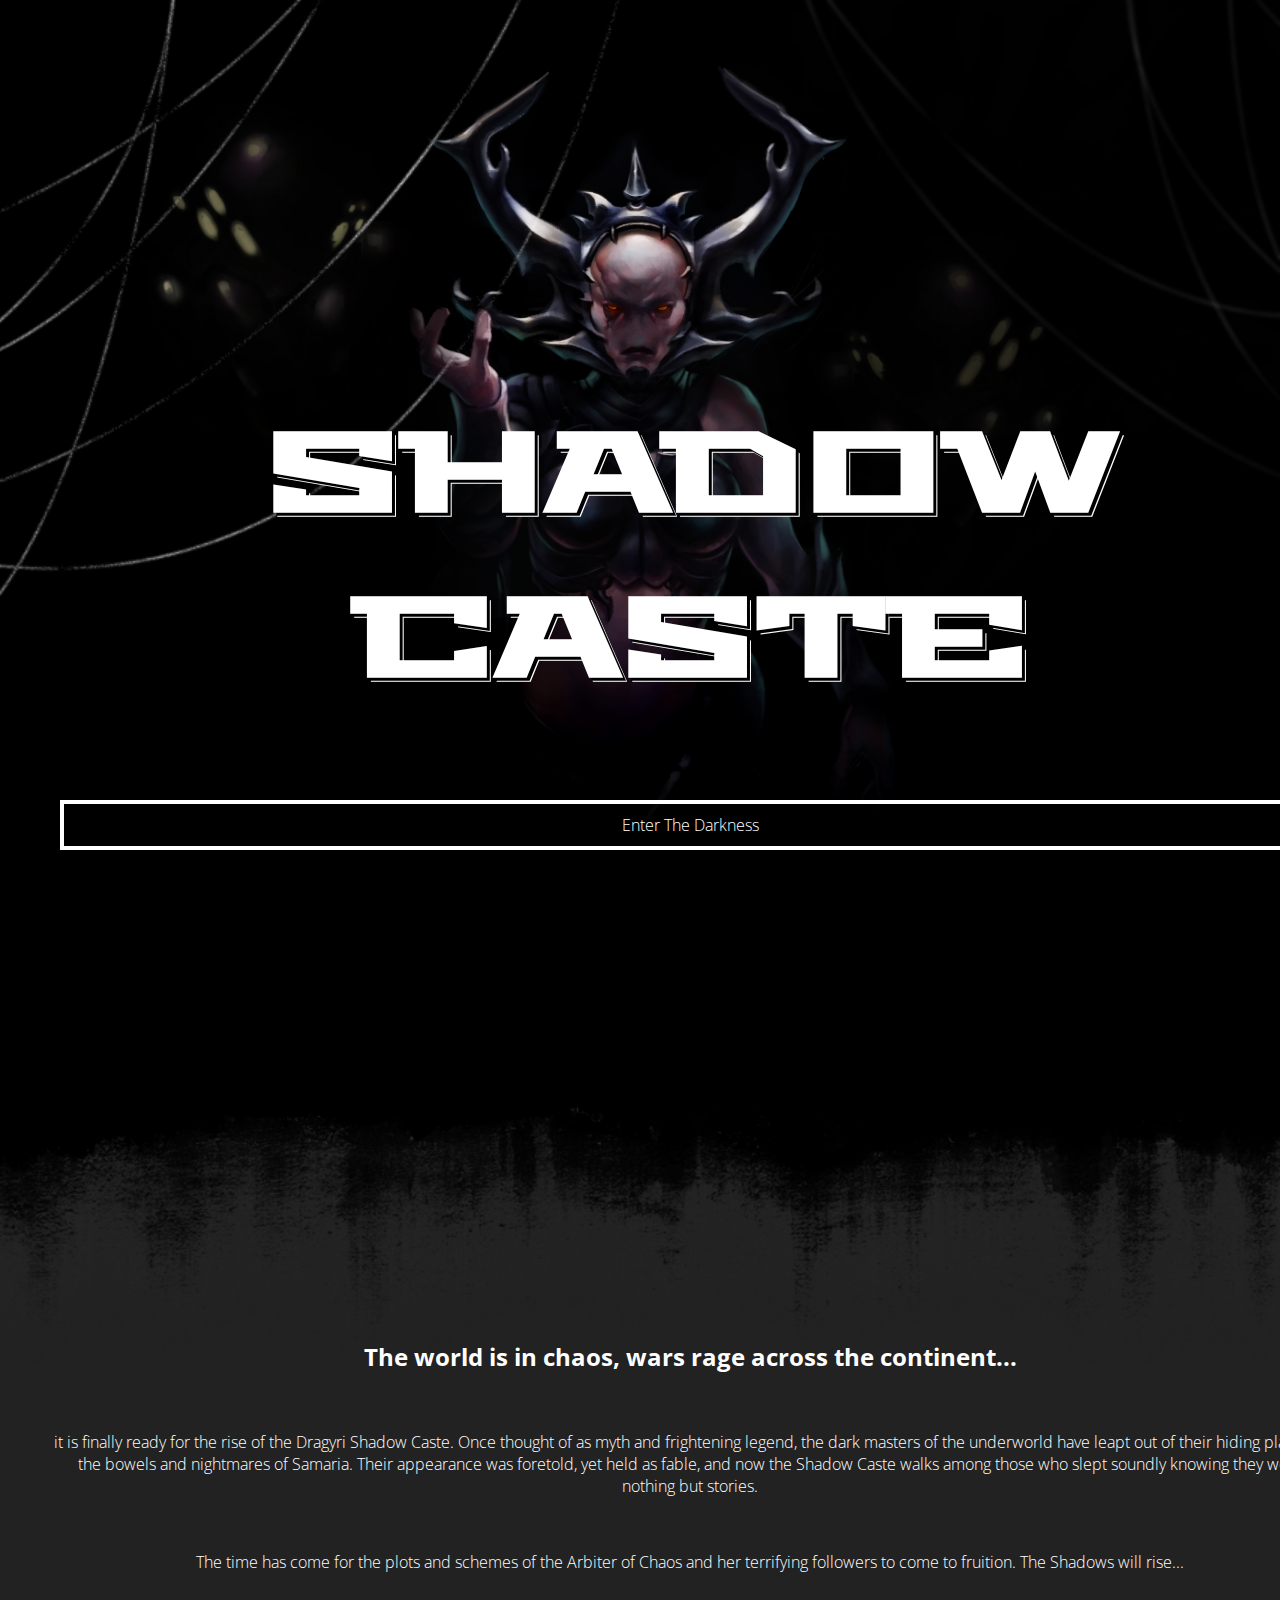
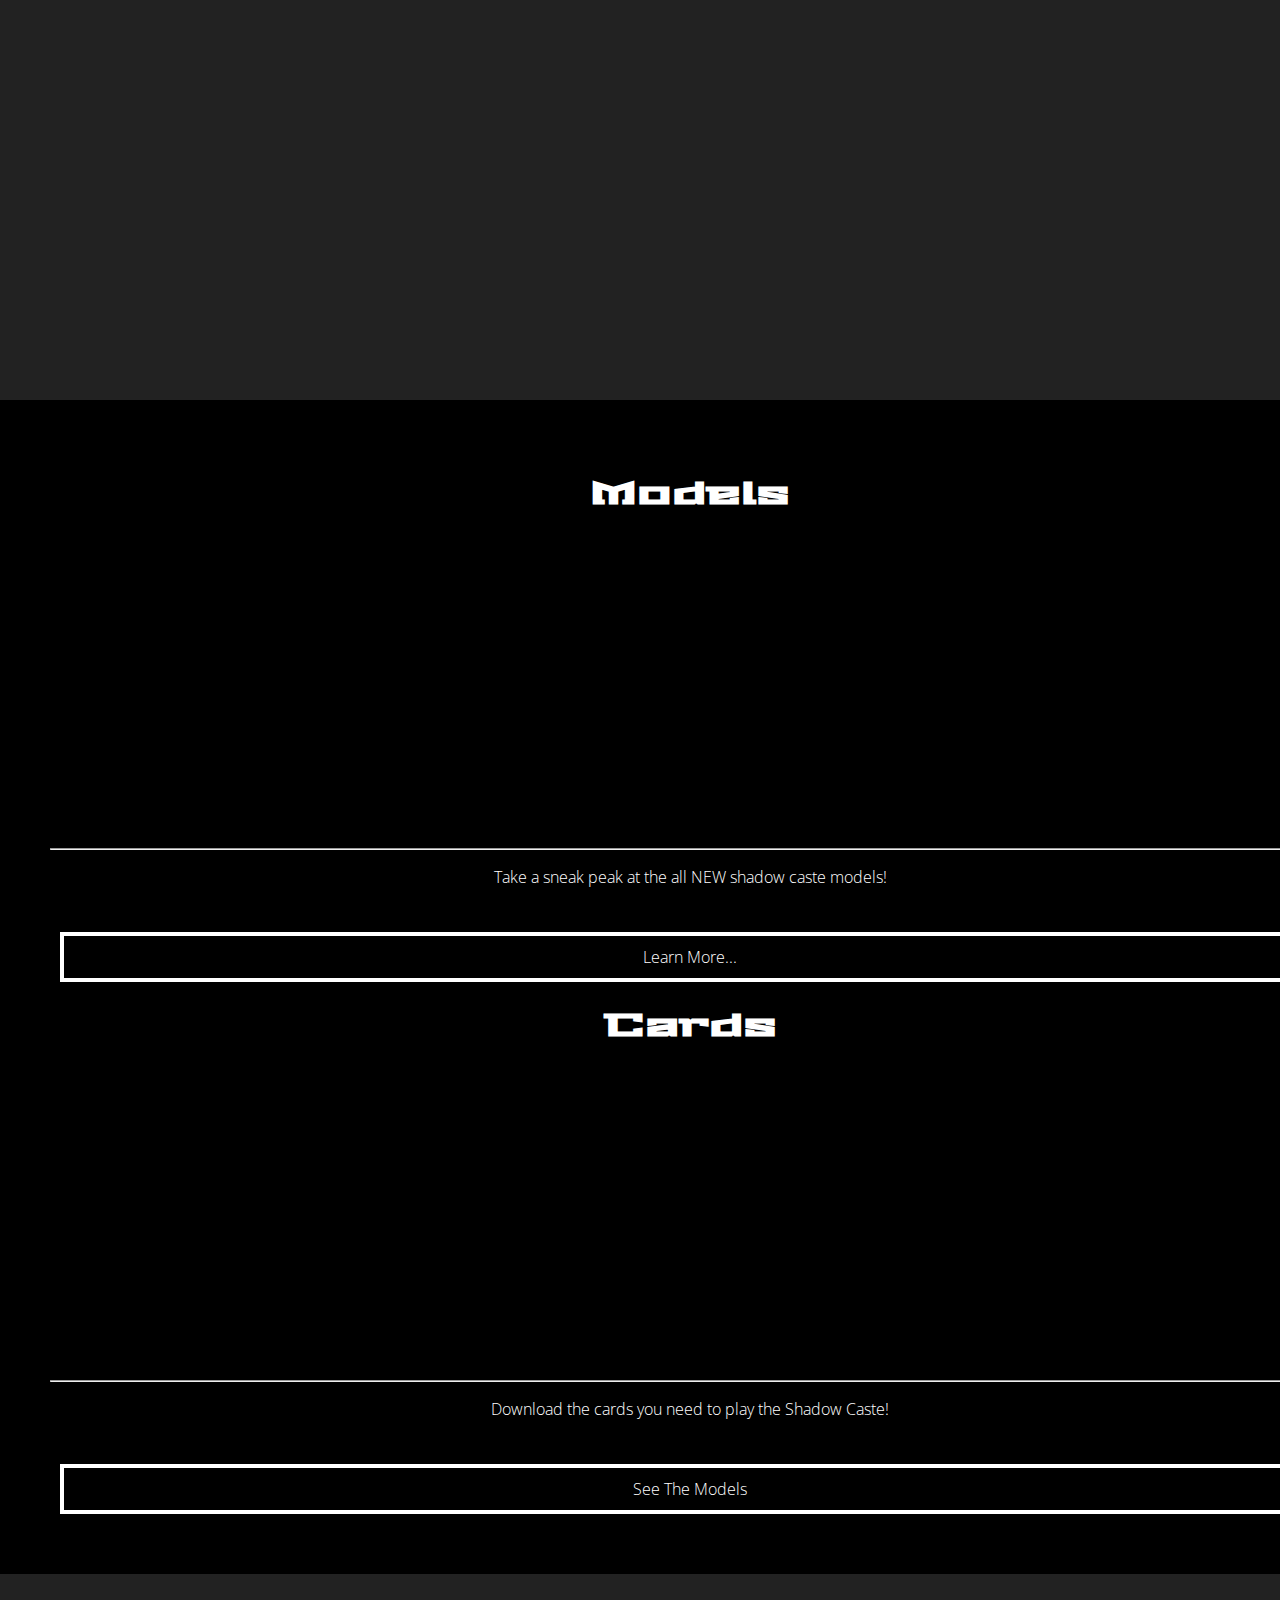
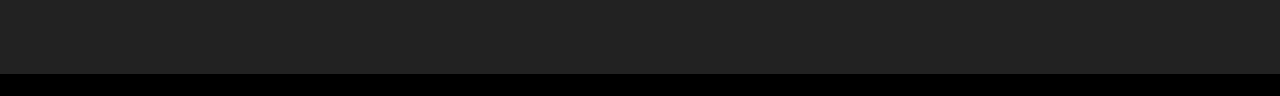
==== index.html @ b837aea1 "social Icons" ====
<html>

<head>
    <title>From the Shadows they Arise</title>
    <link href="https://fonts.googleapis.com/css?family=Stalinist+One" rel="stylesheet">
    <link href='https://fonts.googleapis.com/css?family=Open+Sans:700,400,300|Montserrat' rel='stylesheet' type='text/css'>
    <link rel="stylesheet" href="http://code.ionicframework.com/ionicons/2.0.1/css/ionicons.min.css">
    <link rel="stylesheet" href="https://maxcdn.bootstrapcdn.com/bootstrap/3.3.6/css/bootstrap.min.css" integrity="sha384-1q8mTJOASx8j1Au+a5WDVnPi2lkFfwwEAa8hDDdjZlpLegxhjVME1fgjWPGmkzs7" crossorigin="anonymous">
    <link rel="stylesheet" href="css/style.css">
</head>

<body>
    <div class='web-1' data-scroll-speed="2"></div>
    <div class='web-2' data-scroll-speed="5"></div>
    <div class="slide" id="slide1">
        <div class="container welcome">
            <h1>Shadow Caste</h1>
            <div class="btn btn-ghost">Enter the Darkness</div>
        </div>
        <span class="navArrow ion-chevron-down"></span>
    </div>
    <div class="slide" id="slide2">
        <img class="transistionImg" src="imgs/decal_top.png" alt="">
        <div class="container-fluid">
            <div class="row">
                <div class="col-md-6">
                    <div class="textbox">
                        <h2>The world is in chaos, wars rage across the continent...</h2>
                        <br>
                        <p>it is finally ready for the rise of the Dragyri Shadow Caste. Once thought of as myth and frightening legend, the dark masters of the underworld have leapt out of their hiding places in the bowels and nightmares of Samaria. Their
                            appearance was foretold, yet held as fable, and now the Shadow Caste walks among those who slept soundly knowing they were nothing but stories.</p>
                        <br>
                        <p>The time has come for the plots and schemes of the Arbiter of Chaos and her terrifying followers to come to fruition. The Shadows will rise... </p>
                    </div>
                </div>
                <div class="col-md-6">
                    <img class="img-responsive featureImage" src="imgs/elemental.png" alt="">
                </div>
            </div>
        </div>
        <span class="navArrow ion-chevron-down"></span>
    </div>
    <div class="slide" id="slide3" style="height:auto">
        <div class="container-fluid">
            <div class="row">
                <div class="col-md-6 colFeature">
                    <h1>Models</h1>
                    <div class="contentImage"></div>
                    <hr>
                    <p>Take a sneak peak at the all NEW shadow caste models!</p>
                    <div class="btn btn-ghost">Learn More...</div>
                </div>
                <div class="col-md-6 ColFeature">
                    <h1>Cards</h1>
                    <div class="contentImage"></div>
                    <hr>
                    <p>Download the cards you need to play the Shadow Caste!</p>
                    <div class="btn btn-ghost">See the Models</div>
                </div>
            </div>
        </div>
    </div>
    <div class="footer">
        <div class="container">
            <div class="row buttonTray">
                <span class="ion-social-twitter col-xs-4 socialButton"></span>
                <span class="ion-social-facebook col-xs-4 socialButton"></span>
                <span class="ion-social-instagram col-xs-4 socialButton"></span>
            </div>
        </div>
    </div>
    </div>
    <script src="https://ajax.googleapis.com/ajax/libs/jquery/3.0.0/jquery.min.js"></script>
    <script src="/js/app.js"></script>
</body>

</html>
---- css/style.css ----
body {
    margin: 0px 0px;
    background: black;
    color: white;
    font-family: 'Open Sans', sans-serif;
    font-weight: 300;
}
h1{
    font-family: 'Stalinist One', sans-serif;
}
p{
    font-size: 1em;
    font-family: 'Open Sans', sans-serif;
    font-weight: 300;
}
.slide {
    display: block;
    position: relative;
    width: 100vw;
    height: 100vh;
    padding: 50px;
    overflow: hidden;
}
.slide:nth-child(odd) {
    background-color: black;
}
.slide:nth-child(even) {
    background-color: #222;
    box-shadow: 0px 0px 500px black, 0px 0px 500px black, 0px 0px 500px black, 0px 0px 500px black;
}

#slide1 {
    background-image: url("../imgs/amabilia.jpg");
    background-color: black;
    background-repeat: no-repeat;
    background-position: top;
    background-attachment: fixed;
    background-size: cover;
}
.transistionImg{
    width: 100%;
    height:auto;
    position: absolute;
    top: 0px;
    left: 0px;
}
.container {}
.navArrow {
    position: absolute;
    bottom: 10px;
    left: 49%;
    display: block;
    text-align: center;
    font-size: 1.5em;
    color: white;
    z-index:1000;
}
.navArrow:hover {
    color: red;
}
.welcome {
    position: relative;
    display: inline-block;
    margin-left: auto;
    margin-right: auto;
    width: 100%;
    text-align: center;
    margin-top: 30vh;
    z-index: 1000;
}
.welcome > h1 {
    font-size: 7em;
    text-transform: uppercase;
    text-shadow: 3px 3px 0px black, 4px 4px 0px white;
}
.textbox {
    position: relative;
    display: inline-block;
    margin-left: auto;
    margin-right: auto;
    width: 100%;
    text-align: center;
    margin-top: 30vh;
    z-index: 1000;
}
.textbox > h1 {
    font-size: 7em;
    text-transform: uppercase;
    text-shadow: 3px 3px 0px black, 4px 4px 0px white;
}
textbox > p{
    letter-spacing: 1px;
}
.btn-ghost {
    background: none;
    border: .25em solid white;
    padding: 10px 15px;
    margin: 10px;
    text-transform: capitalize;
    text-decoration: none;
}
.btn-ghost:hover {
    color: black;
    background: rgba(255, 255, 255, .75);
}

/*Triple Images*/
#slide3 p {
    height: 50px;
}
.featureImage {
    width: auto;
}
.contentImage {
    width: 100%;
    height: 300px;
    background-image: url(http://placehold.it/350x300);
    background-size: cover;
    background-position: center;
}
.colFeature {
    text-align: center;
    border-radius: 10px;
}
 /*-------FOOTER-------*/

.footer{
    display:block;
    position: absolute;
    width: 100%;
    height:100px;
    background-color: #222;

}
.buttonTray{
    padding-top: 30px;
}
.socialButton{
    text-align: center;
    color:white;
    font-size: 4em;
    padding:5px;
    border-radius: 10px;
    /*border: 2px solid orange;*/
}
.socialButton:hover{
    background: rgba(255, 255, 255, .75);
    color:black;
}

/*Webbing*/
.web-1 {
    display: inline-block;
    position: absolute;
    top: 0;
    left: 0;
    width: 750px;
    height: 750px;
    background: url("../imgs/Web_01.png");
    background-size: cover;
    z-index: 2;
}
.web-2 {
    display: inline-block;
    position: absolute;
    top: 0;
    right: 0;
    width: 500px;
    height: 500px;
    background: url("../imgs/Web_02.png");
    background-size: cover;
    z-index: 2;
}
/*---------MEDIA RULES---------;*/
@media screen and (max-width:900px) {
    .textbox{
        margin-top: 30px;
    }
    .textbox > h1 {
        font-size: 3em;
        text-align: center;
        text-transform: uppercase;
        text-shadow: 3px 3px 0px black, 4px 4px 0px white;
    }
    h1{
        font-size: 1em;
    }
    .socialButton{
        font-size: 2.25em;
    }
}
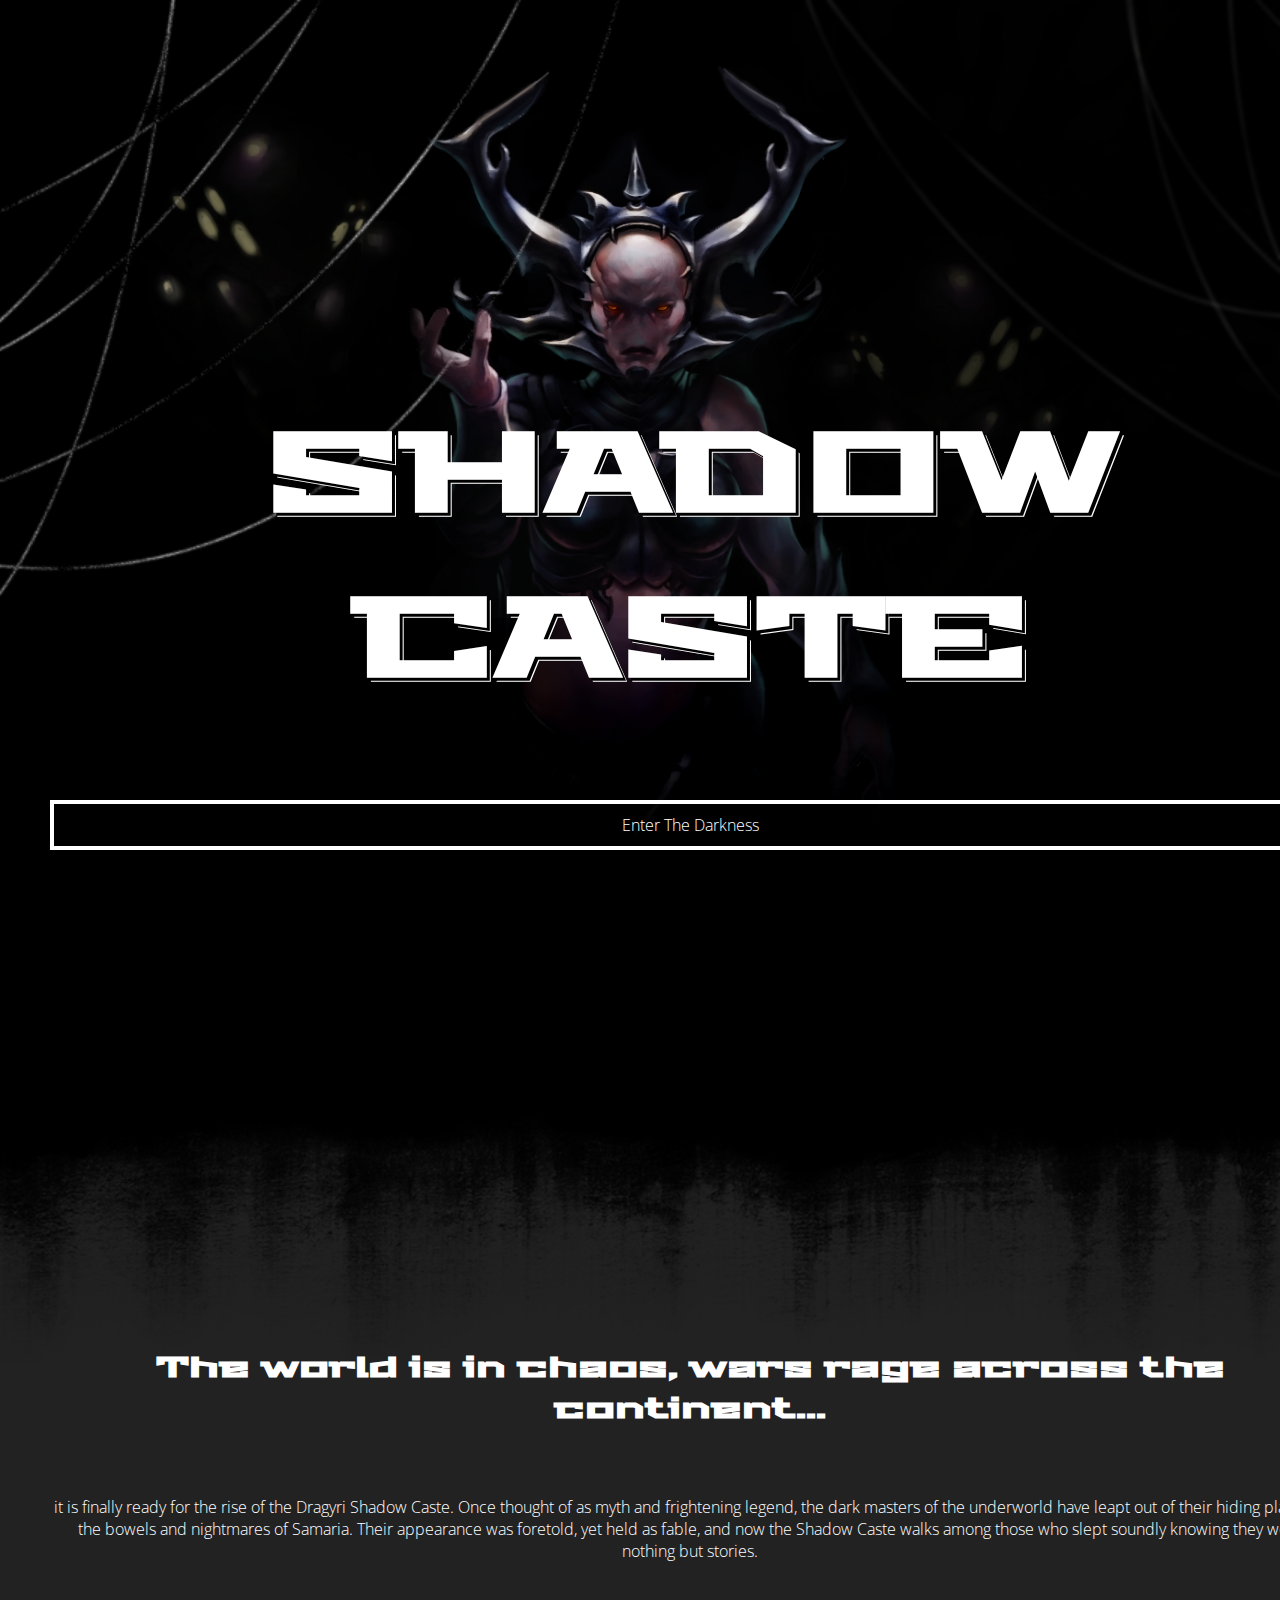
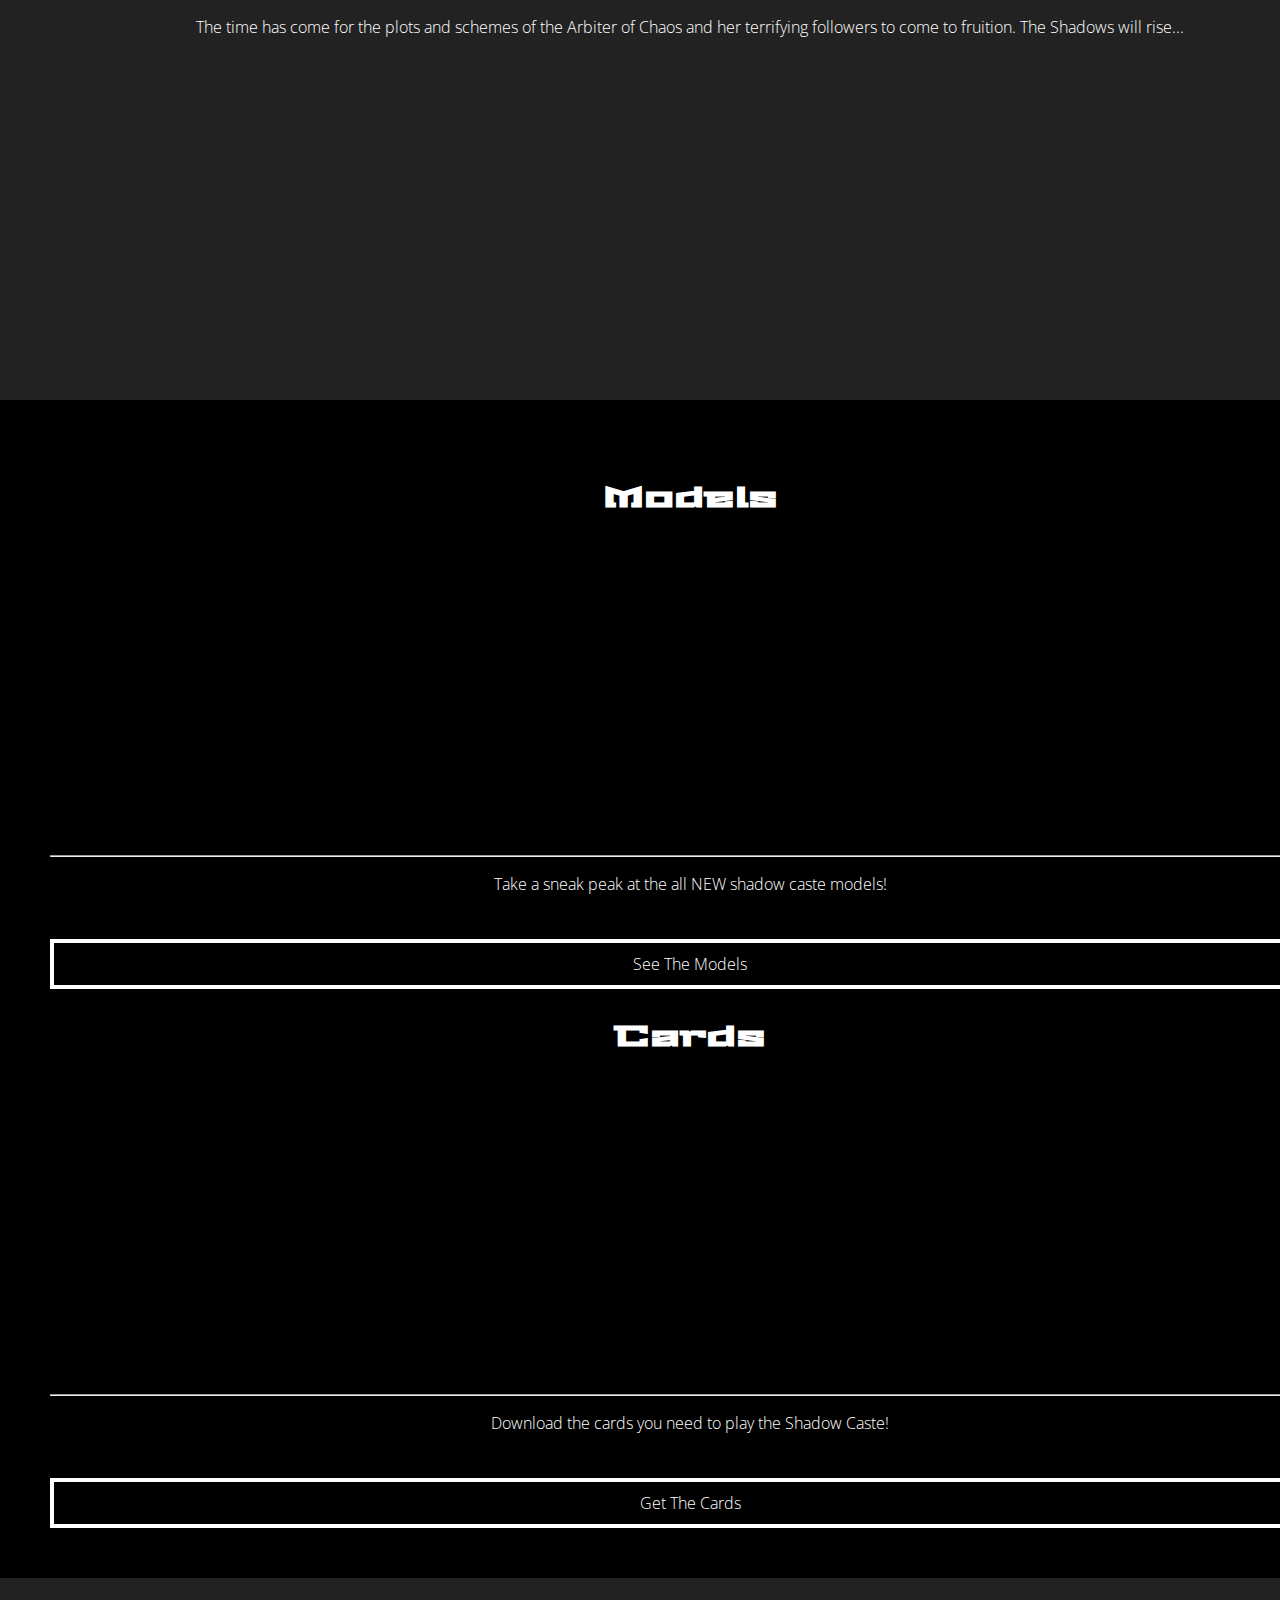
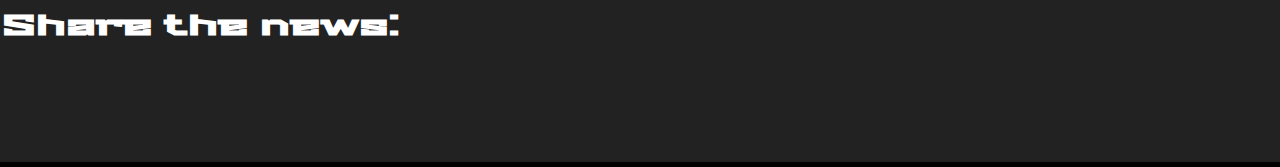
==== commit b8df0c8f: "Tightening up" ====
--- a/index.html
+++ b/index.html
@@ -10,14 +10,14 @@
 </head>
 
 <body>
-    <div class='web-1' data-scroll-speed="2"></div>
-    <div class='web-2' data-scroll-speed="5"></div>
-    <div class="slide" id="slide1">
+    <div class='web-1'></div>
+    <div class='web-2'></div>
+    <div class="slide" id="heroImage">
         <div class="container welcome">
             <h1>Shadow Caste</h1>
-            <div class="btn btn-ghost">Enter the Darkness</div>
+            <a href="#slide1"><div class="btn btn-ghost">Enter the Darkness</div></a>
         </div>
-        <span class="navArrow ion-chevron-down"></span>
+        <a class="navArrow" href="#slide2"><span class="navArrow ion-chevron-down"></span></a>
     </div>
     <div class="slide" id="slide2">
         <img class="transistionImg" src="imgs/decal_top.png" alt="">
@@ -25,7 +25,7 @@
             <div class="row">
                 <div class="col-md-6">
                     <div class="textbox">
-                        <h2>The world is in chaos, wars rage across the continent...</h2>
+                        <h3>The world is in chaos, wars rage across the continent...</h3>
                         <br>
                         <p>it is finally ready for the rise of the Dragyri Shadow Caste. Once thought of as myth and frightening legend, the dark masters of the underworld have leapt out of their hiding places in the bowels and nightmares of Samaria. Their
                             appearance was foretold, yet held as fable, and now the Shadow Caste walks among those who slept soundly knowing they were nothing but stories.</p>
@@ -38,40 +38,52 @@
                 </div>
             </div>
         </div>
-        <span class="navArrow ion-chevron-down"></span>
+        <a class="navArrow" href="#slide3"><span class="navArrow ion-chevron-down"></span></a>
     </div>
     <div class="slide" id="slide3" style="height:auto">
         <div class="container-fluid">
             <div class="row">
                 <div class="col-md-6 colFeature">
-                    <h1>Models</h1>
+                    <h3>Models</h3>
                     <div class="contentImage"></div>
                     <hr>
                     <p>Take a sneak peak at the all NEW shadow caste models!</p>
-                    <div class="btn btn-ghost">Learn More...</div>
+                    <a href="models.html">
+                        <div class="btn btn-ghost">See the Models</div>
+                    </a>
                 </div>
                 <div class="col-md-6 ColFeature">
-                    <h1>Cards</h1>
+                    <h3>Cards</h3>
                     <div class="contentImage"></div>
                     <hr>
                     <p>Download the cards you need to play the Shadow Caste!</p>
-                    <div class="btn btn-ghost">See the Models</div>
+                    <a href="cards.html">
+                        <div class="btn btn-ghost">Get the Cards</div>
+                    </a>
                 </div>
             </div>
         </div>
     </div>
     <div class="footer">
-        <div class="container">
-            <div class="row buttonTray">
-                <span class="ion-social-twitter col-xs-4 socialButton"></span>
-                <span class="ion-social-facebook col-xs-4 socialButton"></span>
-                <span class="ion-social-instagram col-xs-4 socialButton"></span>
+        <div class="container" style="width:400px">
+            <div class="row">
+                <h3 class="col-xs-12" style="text-align:center">Share the news:</h3>
+            </div>
+            <div class="row">
+                <a target="_blank" href="" class="twitter-share-button" data-show-count="false">
+                    <span class="ion-social-twitter col-xs-6 socialButton"></span>
+                </a>
+                <span class="fb-share-button" data-href="https://www.facebook.com/coolminiornot/" data-layout="link" data-mobile-iframe="true">
+                    <a class="fb-xfbml-parse-ignore" target="_blank" href="https://www.facebook.com/sharer/sharer.php?u=https%3A%2F%2Fwww.facebook.com%2Fcoolminiornot%2F&amp;src=sdkpreparse">
+                        <span class="ion-social-facebook col-xs-6 socialButton"></span>
+                    </a>
+                </span>
             </div>
         </div>
     </div>
-    </div>
+
     <script src="https://ajax.googleapis.com/ajax/libs/jquery/3.0.0/jquery.min.js"></script>
-    <script src="/js/app.js"></script>
+    <script src="js/app.js"></script>
 </body>
 
 </html>
--- a/css/style.css
+++ b/css/style.css
@@ -7,6 +7,21 @@
 }
 h1{
     font-family: 'Stalinist One', sans-serif;
+    font-size: 7em;
+    text-transform: uppercase;
+    text-shadow: 3px 3px 0px black, 4px 4px 0px white;
+}
+h2{
+    font-family: 'Stalinist One', sans-serif;
+    font-size: 3em;
+}
+h3{
+    font-family: 'Stalinist One', sans-serif;
+    font-size: 1.75em;
+}
+a{
+    color:white;
+    text-decoration: none;
 }
 p{
     font-size: 1em;
@@ -29,7 +44,7 @@
     box-shadow: 0px 0px 500px black, 0px 0px 500px black, 0px 0px 500px black, 0px 0px 500px black;
 }
 
-#slide1 {
+#heroImage {
     background-image: url("../imgs/amabilia.jpg");
     background-color: black;
     background-repeat: no-repeat;
@@ -68,26 +83,22 @@
     margin-top: 30vh;
     z-index: 1000;
 }
-.welcome > h1 {
+.textbox {
+    position: relative;
+    display: inline-block;
+    margin-left: auto;
+    margin-right: auto;
+    width: 100%;
+    text-align: center;
+    margin-top: 30vh;
+    z-index: 1000;
+}
+/*.textbox > h1 {
     font-size: 7em;
     text-transform: uppercase;
+    text-align: center;
     text-shadow: 3px 3px 0px black, 4px 4px 0px white;
-}
-.textbox {
-    position: relative;
-    display: inline-block;
-    margin-left: auto;
-    margin-right: auto;
-    width: 100%;
-    text-align: center;
-    margin-top: 30vh;
-    z-index: 1000;
-}
-.textbox > h1 {
-    font-size: 7em;
-    text-transform: uppercase;
-    text-shadow: 3px 3px 0px black, 4px 4px 0px white;
-}
+}*/
 textbox > p{
     letter-spacing: 1px;
 }
@@ -95,7 +106,7 @@
     background: none;
     border: .25em solid white;
     padding: 10px 15px;
-    margin: 10px;
+    /*margin: 10px;*/
     text-transform: capitalize;
     text-decoration: none;
 }
@@ -122,18 +133,36 @@
     text-align: center;
     border-radius: 10px;
 }
+/*---------Menu---------*/
+#menu{
+    position:absolute;
+    display: block;
+    top:0px;
+    width:100%;
+    padding-top: 20px;
+    padding-bottom:10px;
+}
+.navIcons{
+    position: absolute;
+    top:30px;
+    color:white;
+    font-size: 1.5em;
+}
+#home{
+    left:10px;
+}
+#cards{
+    right:20px;
+}
  /*-------FOOTER-------*/
 
 .footer{
     display:block;
     position: absolute;
     width: 100%;
-    height:100px;
+    height:auto;
     background-color: #222;
 
-}
-.buttonTray{
-    padding-top: 30px;
 }
 .socialButton{
     text-align: center;
@@ -171,10 +200,28 @@
     background-size: cover;
     z-index: 2;
 }
-/*---------MEDIA RULES---------;*/
+
+/*---------Models---------*/
+.modelTitle{
+    text-transform: uppercase;
+    font-size: 1.5em;
+    font-family: 'Stalinist One', sans-serif;
+}
+.modelImage{
+    display:block;
+    widows: 100%;
+    height: 100%;
+    background-position: center;
+    background-size: contain;
+    background-repeat: no-repeat;
+}
+.modelTray{
+}
+/*---------MEDIA RULES---------*/
 @media screen and (max-width:900px) {
     .textbox{
         margin-top: 30px;
+        margin-bottom:30px
     }
     .textbox > h1 {
         font-size: 3em;
@@ -183,9 +230,21 @@
         text-shadow: 3px 3px 0px black, 4px 4px 0px white;
     }
     h1{
-        font-size: 1em;
+        font-size: 5em;
     }
     .socialButton{
         font-size: 2.25em;
     }
-}
+    .modelImage{
+        background-position: center;
+    }
+}
+/*---------MEDIA RULES---------*/
+@media screen and (max-width:500px) {
+    h1{
+        font-size:2.5em;
+    }
+    .modelImage{
+        background-position: top;
+    }
+}
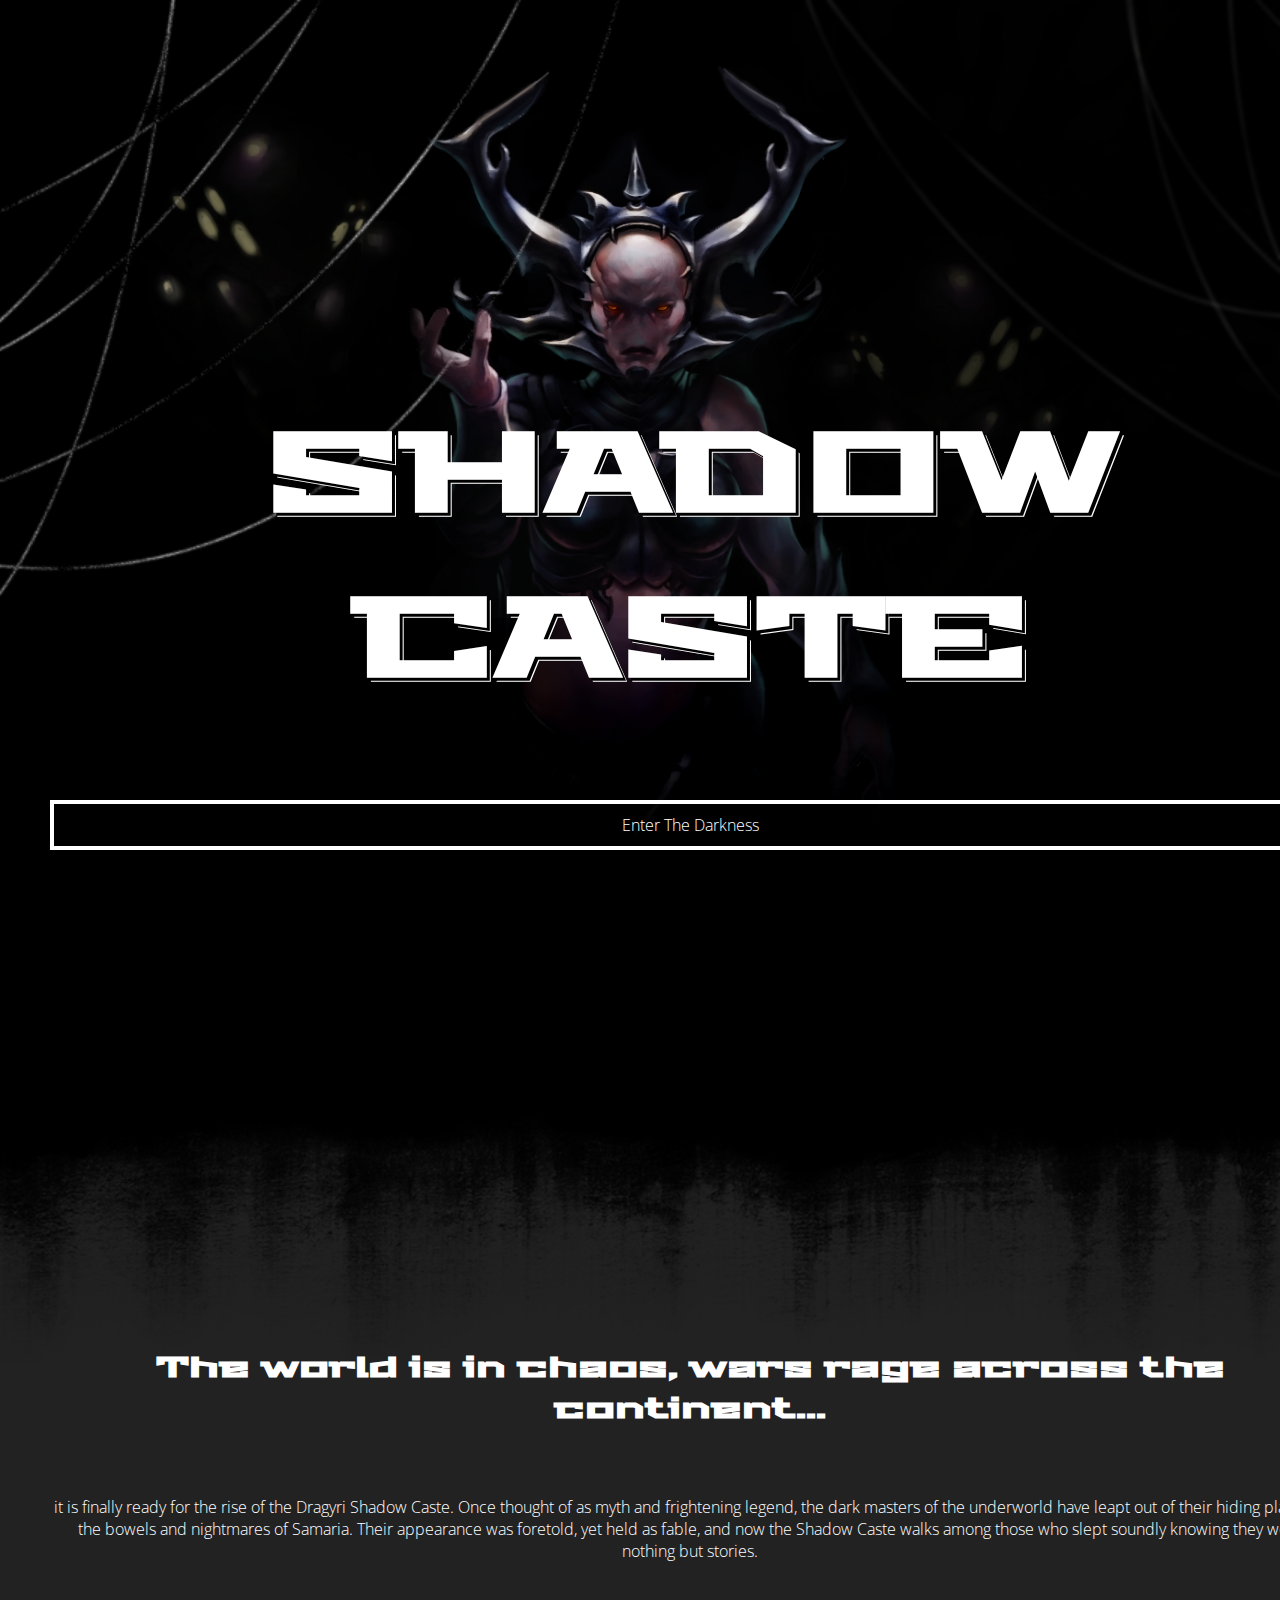
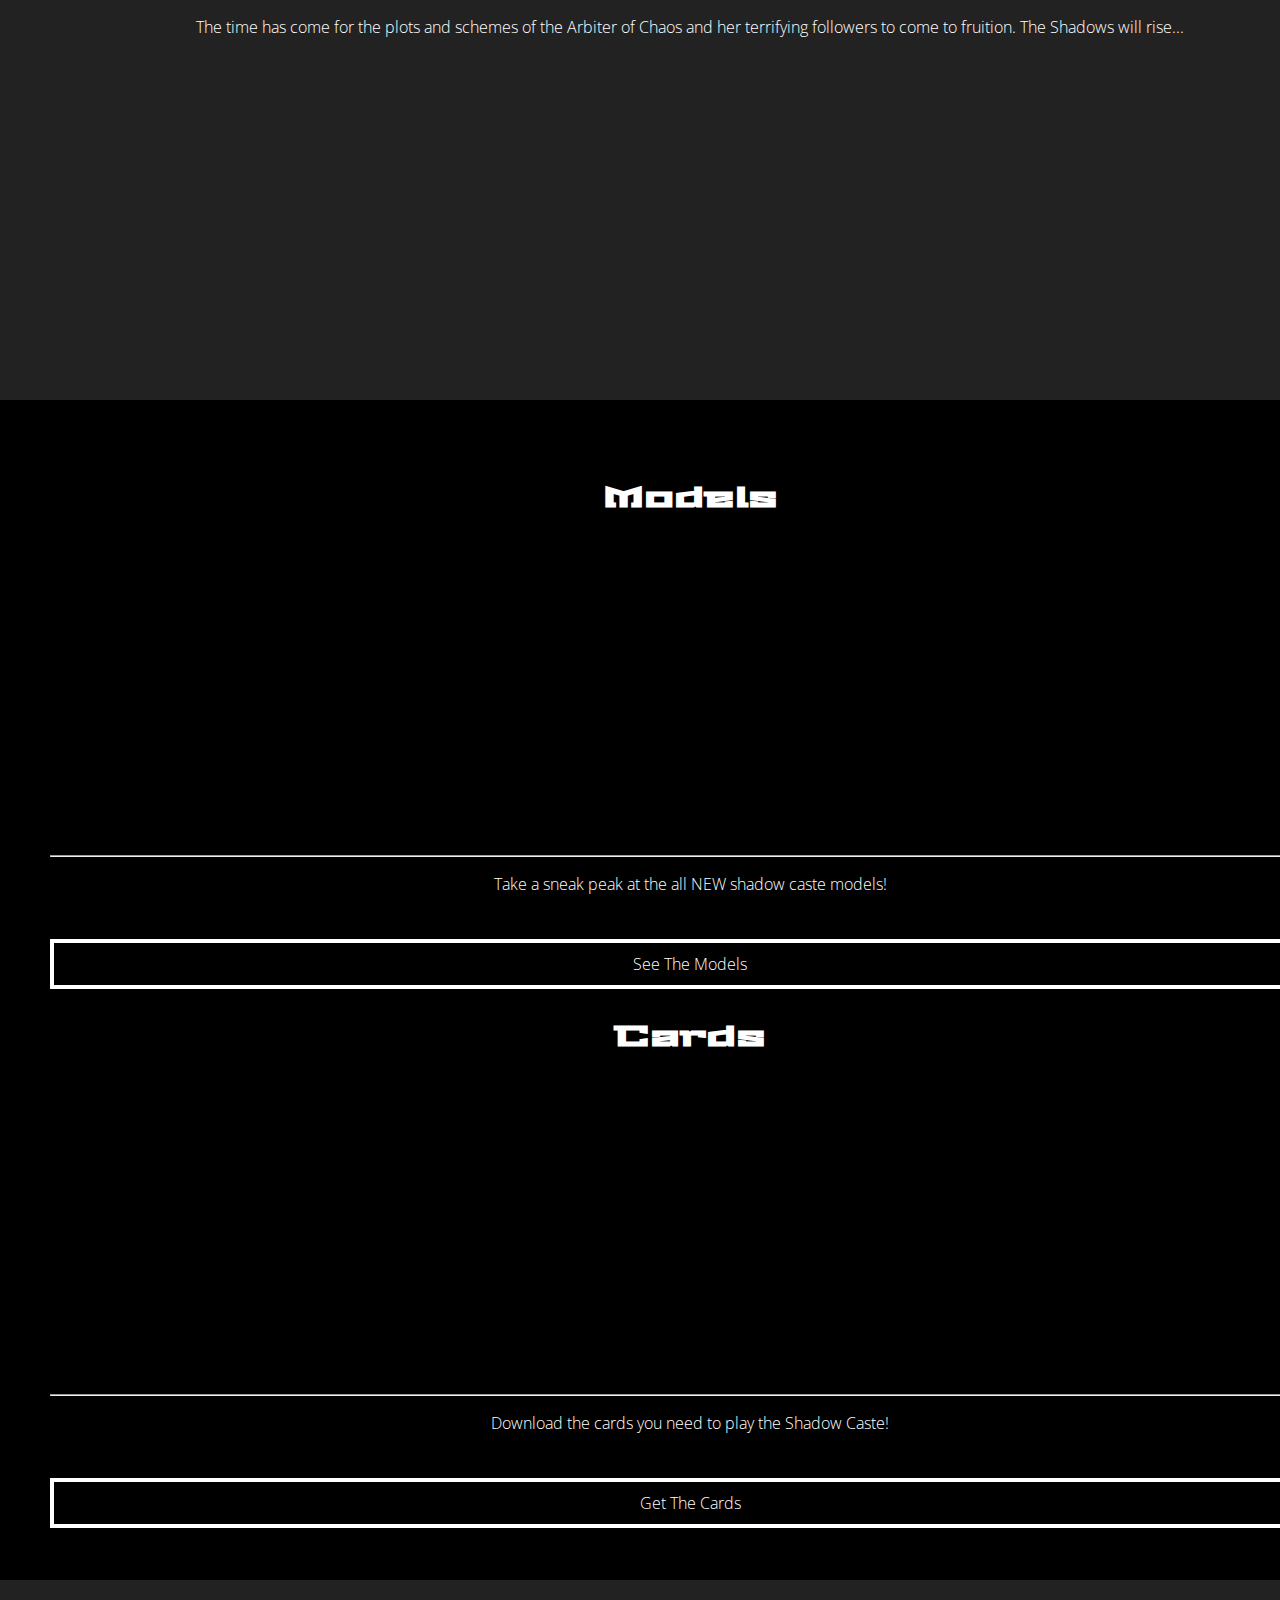
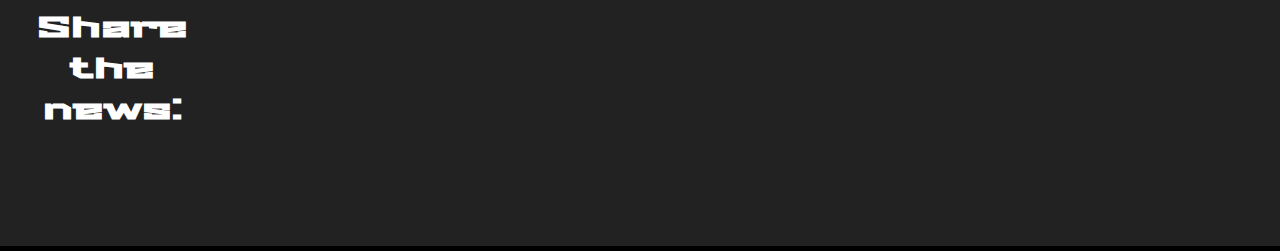
==== commit ecc8d10a: "Footer, and Smooth Scroll" ====
--- a/index.html
+++ b/index.html
@@ -38,7 +38,7 @@
                 </div>
             </div>
         </div>
-        <a class="navArrow" href="#slide3"><span class="navArrow ion-chevron-down"></span></a>
+        <a class="navArrow"href="#slide3"><span class="navArrow ion-chevron-down"></span></a>
     </div>
     <div class="slide" id="slide3" style="height:auto">
         <div class="container-fluid">
@@ -65,7 +65,7 @@
         </div>
     </div>
     <div class="footer">
-        <div class="container" style="width:400px">
+        <div class="container" style="width:225px">
             <div class="row">
                 <h3 class="col-xs-12" style="text-align:center">Share the news:</h3>
             </div>
@@ -76,7 +76,7 @@
                 <span class="fb-share-button" data-href="https://www.facebook.com/coolminiornot/" data-layout="link" data-mobile-iframe="true">
                     <a class="fb-xfbml-parse-ignore" target="_blank" href="https://www.facebook.com/sharer/sharer.php?u=https%3A%2F%2Fwww.facebook.com%2Fcoolminiornot%2F&amp;src=sdkpreparse">
                         <span class="ion-social-facebook col-xs-6 socialButton"></span>
-                    </a>
+                </a>
                 </span>
             </div>
         </div>
--- a/css/style.css
+++ b/css/style.css
@@ -162,6 +162,7 @@
     width: 100%;
     height:auto;
     background-color: #222;
+    border-top: 2px solid black;
 
 }
 .socialButton{
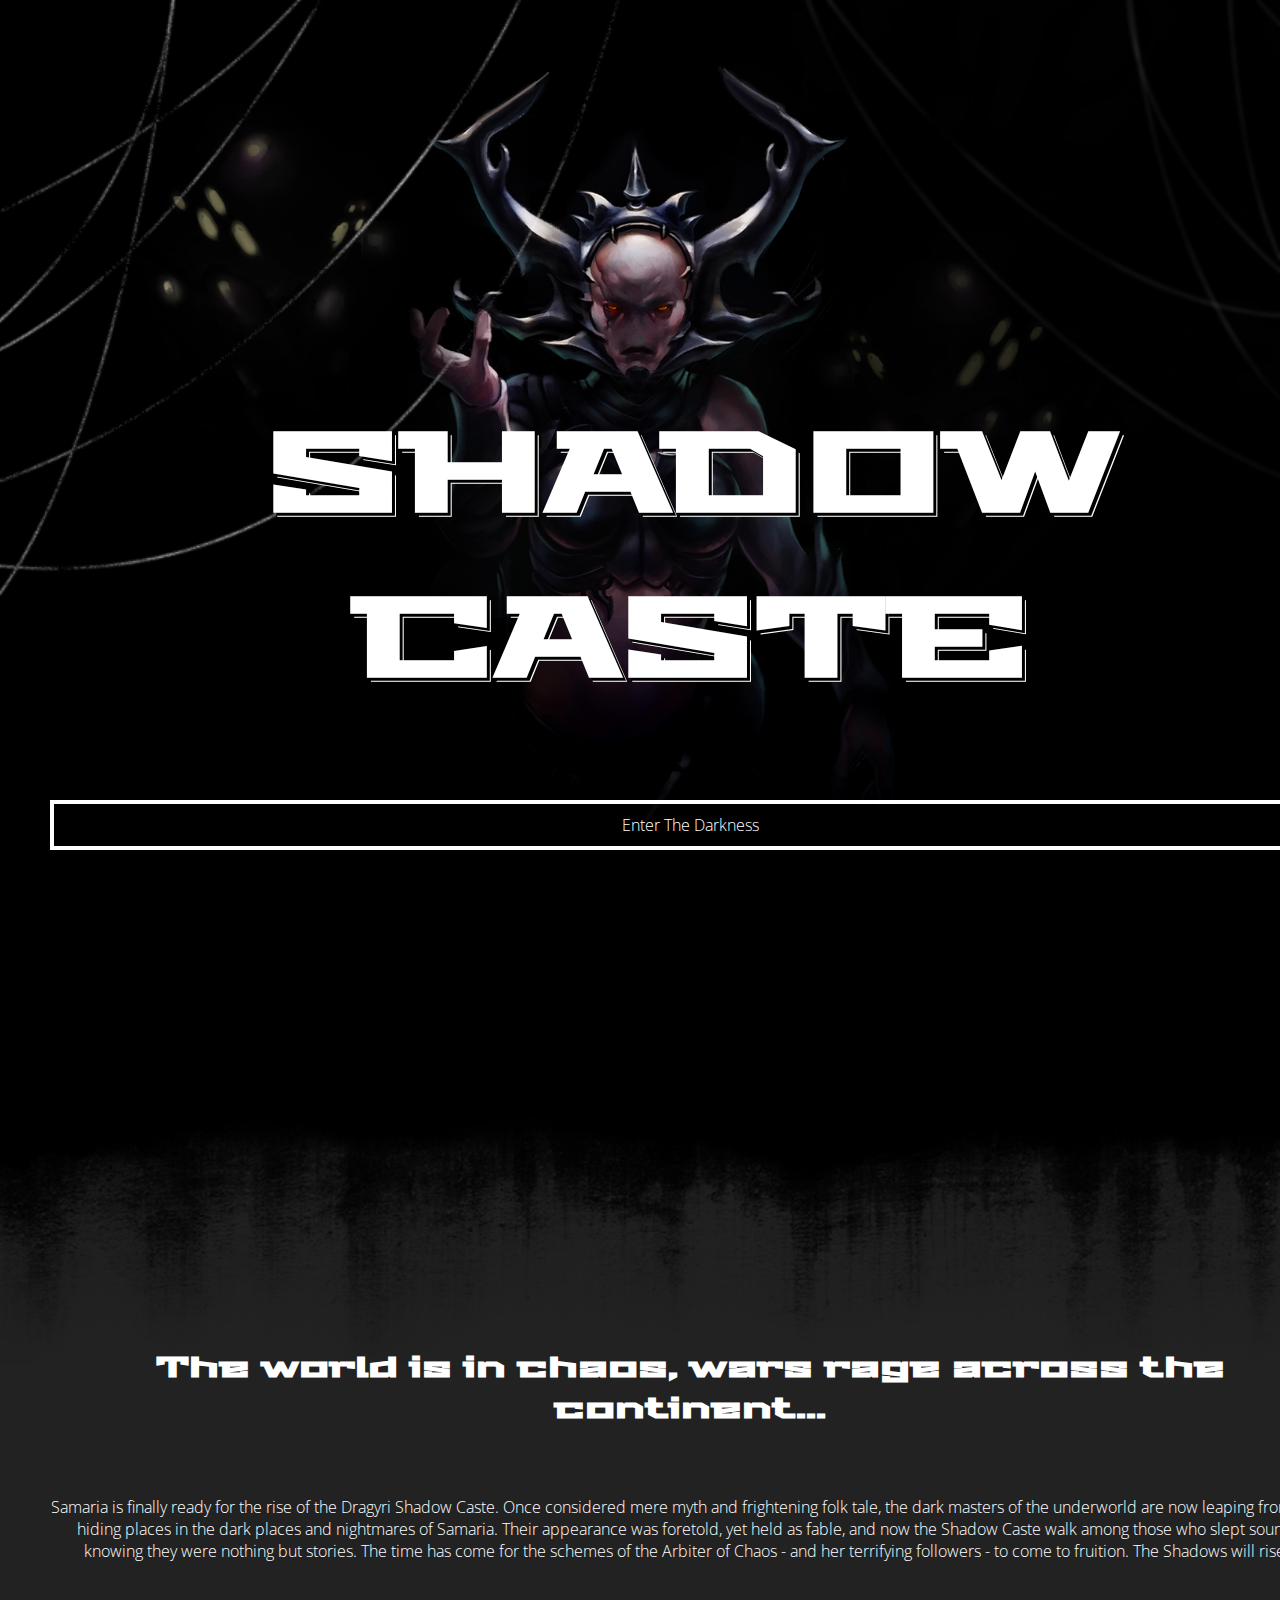
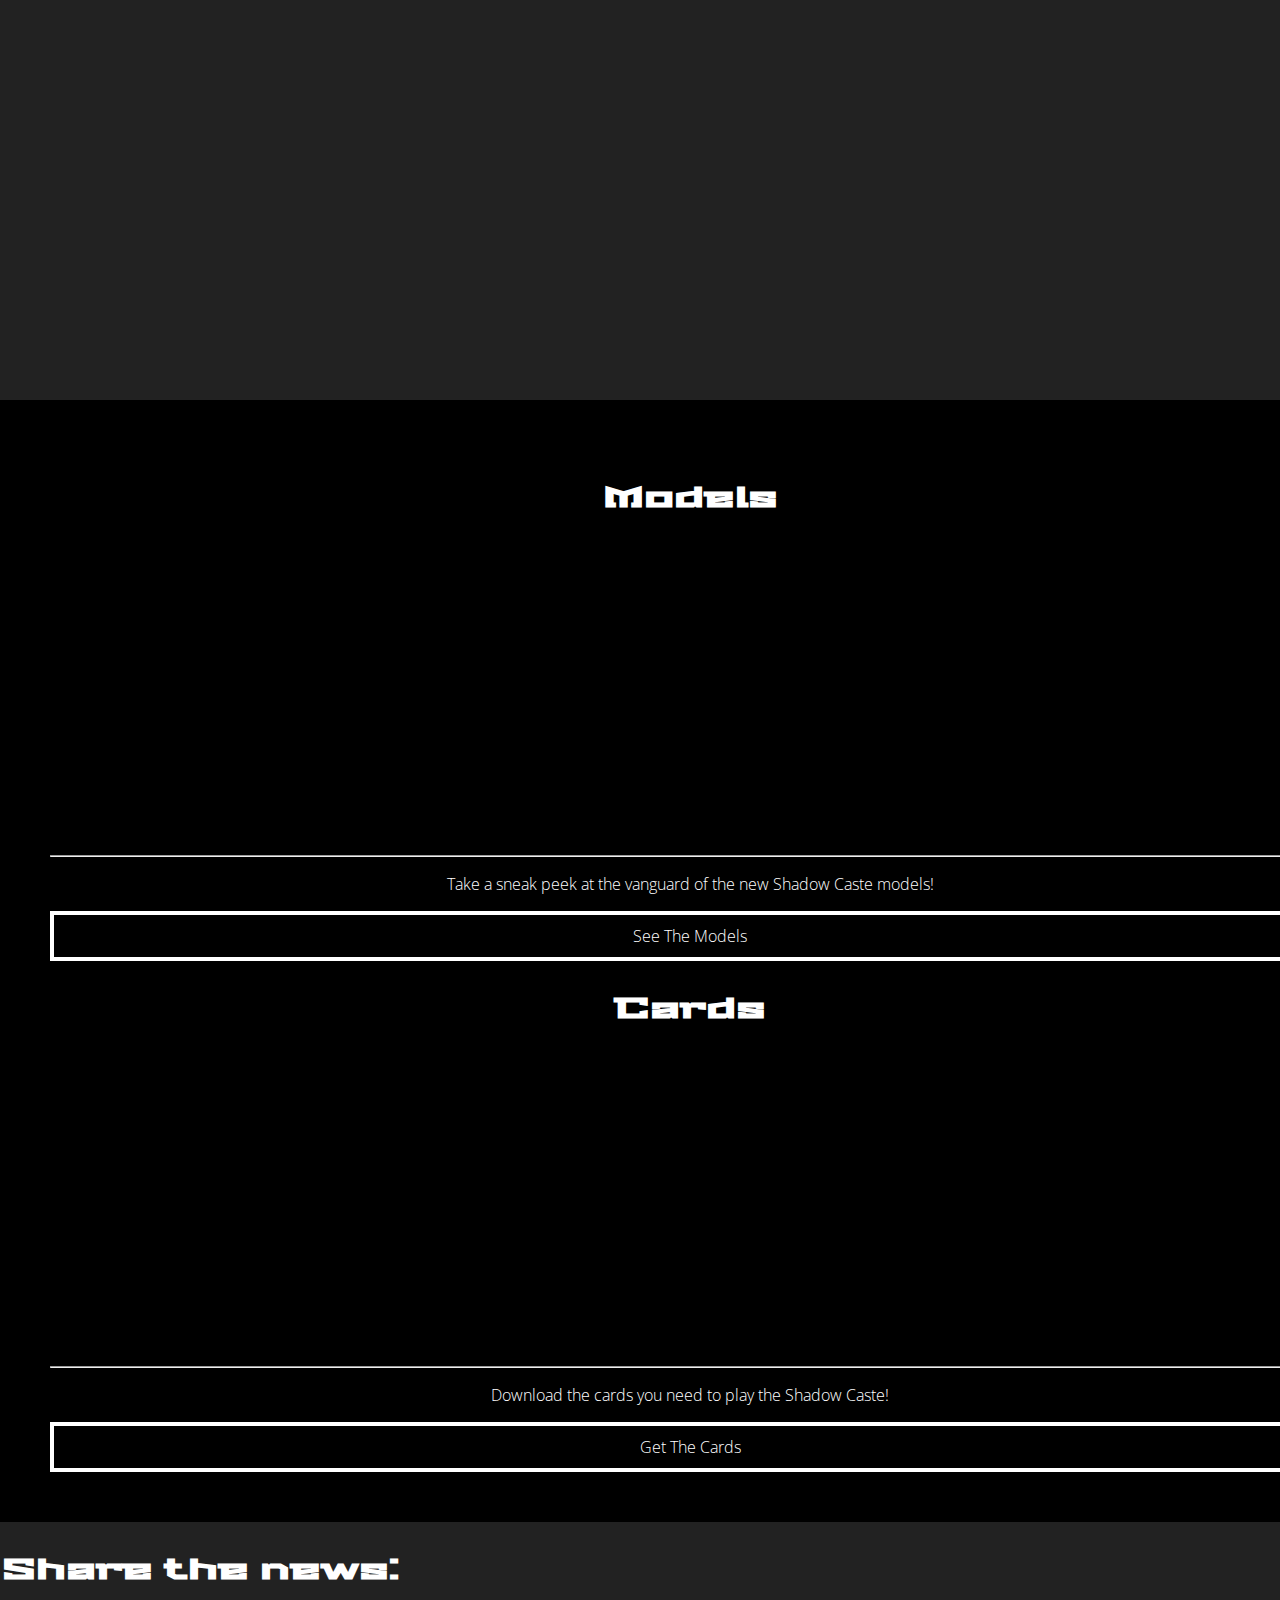
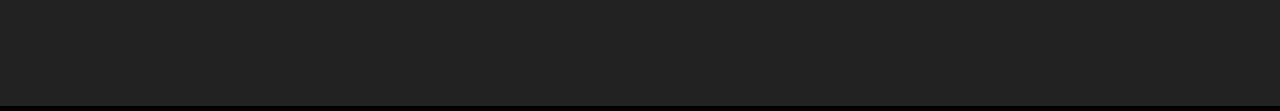
==== commit 8b501c2b: "image updates and buttons" ====
--- a/index.html
+++ b/index.html
@@ -1,6 +1,7 @@
 <html>
 
 <head>
+    <meta charset="UTF-8">
     <title>From the Shadows they Arise</title>
     <link href="https://fonts.googleapis.com/css?family=Stalinist+One" rel="stylesheet">
     <link href='https://fonts.googleapis.com/css?family=Open+Sans:700,400,300|Montserrat' rel='stylesheet' type='text/css'>
@@ -15,9 +16,9 @@
     <div class="slide" id="heroImage">
         <div class="container welcome">
             <h1>Shadow Caste</h1>
-            <a href="#slide1"><div class="btn btn-ghost">Enter the Darkness</div></a>
+            <a class="nav" href="#slide2"><div class="btn btn-ghost">Enter the Darkness</div></a>
         </div>
-        <a class="navArrow" href="#slide2"><span class="navArrow ion-chevron-down"></span></a>
+        <a class="nav" href="#slide2"><span class="navArrow ion-chevron-down"></span></a>
     </div>
     <div class="slide" id="slide2">
         <img class="transistionImg" src="imgs/decal_top.png" alt="">
@@ -27,10 +28,7 @@
                     <div class="textbox">
                         <h3>The world is in chaos, wars rage across the continent...</h3>
                         <br>
-                        <p>it is finally ready for the rise of the Dragyri Shadow Caste. Once thought of as myth and frightening legend, the dark masters of the underworld have leapt out of their hiding places in the bowels and nightmares of Samaria. Their
-                            appearance was foretold, yet held as fable, and now the Shadow Caste walks among those who slept soundly knowing they were nothing but stories.</p>
-                        <br>
-                        <p>The time has come for the plots and schemes of the Arbiter of Chaos and her terrifying followers to come to fruition. The Shadows will rise... </p>
+                        <p>Samaria is finally ready for the rise of the Dragyri Shadow Caste. Once considered mere myth and frightening folk tale, the dark masters of the underworld are now leaping from their hiding places in the dark places and nightmares of Samaria. Their appearance was foretold, yet held as fable, and now the Shadow Caste walk among those who slept soundly knowing they were nothing but stories. The time has come for the schemes of the Arbiter of Chaos - and her terrifying followers - to come to fruition. The Shadows will rise...</p>
                     </div>
                 </div>
                 <div class="col-md-6">
@@ -38,7 +36,7 @@
                 </div>
             </div>
         </div>
-        <a class="navArrow"href="#slide3"><span class="navArrow ion-chevron-down"></span></a>
+        <a class="nav" href="#slide3"><span class="navArrow ion-chevron-down"></span></a>
     </div>
     <div class="slide" id="slide3" style="height:auto">
         <div class="container-fluid">
@@ -47,7 +45,7 @@
                     <h3>Models</h3>
                     <div class="contentImage"></div>
                     <hr>
-                    <p>Take a sneak peak at the all NEW shadow caste models!</p>
+                    <p>Take a sneak peek at the vanguard of the new Shadow Caste models!</p>
                     <a href="models.html">
                         <div class="btn btn-ghost">See the Models</div>
                     </a>
@@ -65,7 +63,7 @@
         </div>
     </div>
     <div class="footer">
-        <div class="container" style="width:225px">
+        <div class="container" style="width:400px">
             <div class="row">
                 <h3 class="col-xs-12" style="text-align:center">Share the news:</h3>
             </div>
@@ -76,7 +74,7 @@
                 <span class="fb-share-button" data-href="https://www.facebook.com/coolminiornot/" data-layout="link" data-mobile-iframe="true">
                     <a class="fb-xfbml-parse-ignore" target="_blank" href="https://www.facebook.com/sharer/sharer.php?u=https%3A%2F%2Fwww.facebook.com%2Fcoolminiornot%2F&amp;src=sdkpreparse">
                         <span class="ion-social-facebook col-xs-6 socialButton"></span>
-                </a>
+                    </a>
                 </span>
             </div>
         </div>
--- a/css/style.css
+++ b/css/style.css
@@ -116,9 +116,6 @@
 }
 
 /*Triple Images*/
-#slide3 p {
-    height: 50px;
-}
 .featureImage {
     width: auto;
 }
@@ -136,8 +133,9 @@
 /*---------Menu---------*/
 #menu{
     position:absolute;
-    display: block;
+    display: inline-block;
     top:0px;
+    left: 50px;
     width:100%;
     padding-top: 20px;
     padding-bottom:10px;
@@ -162,7 +160,6 @@
     width: 100%;
     height:auto;
     background-color: #222;
-    border-top: 2px solid black;
 
 }
 .socialButton{
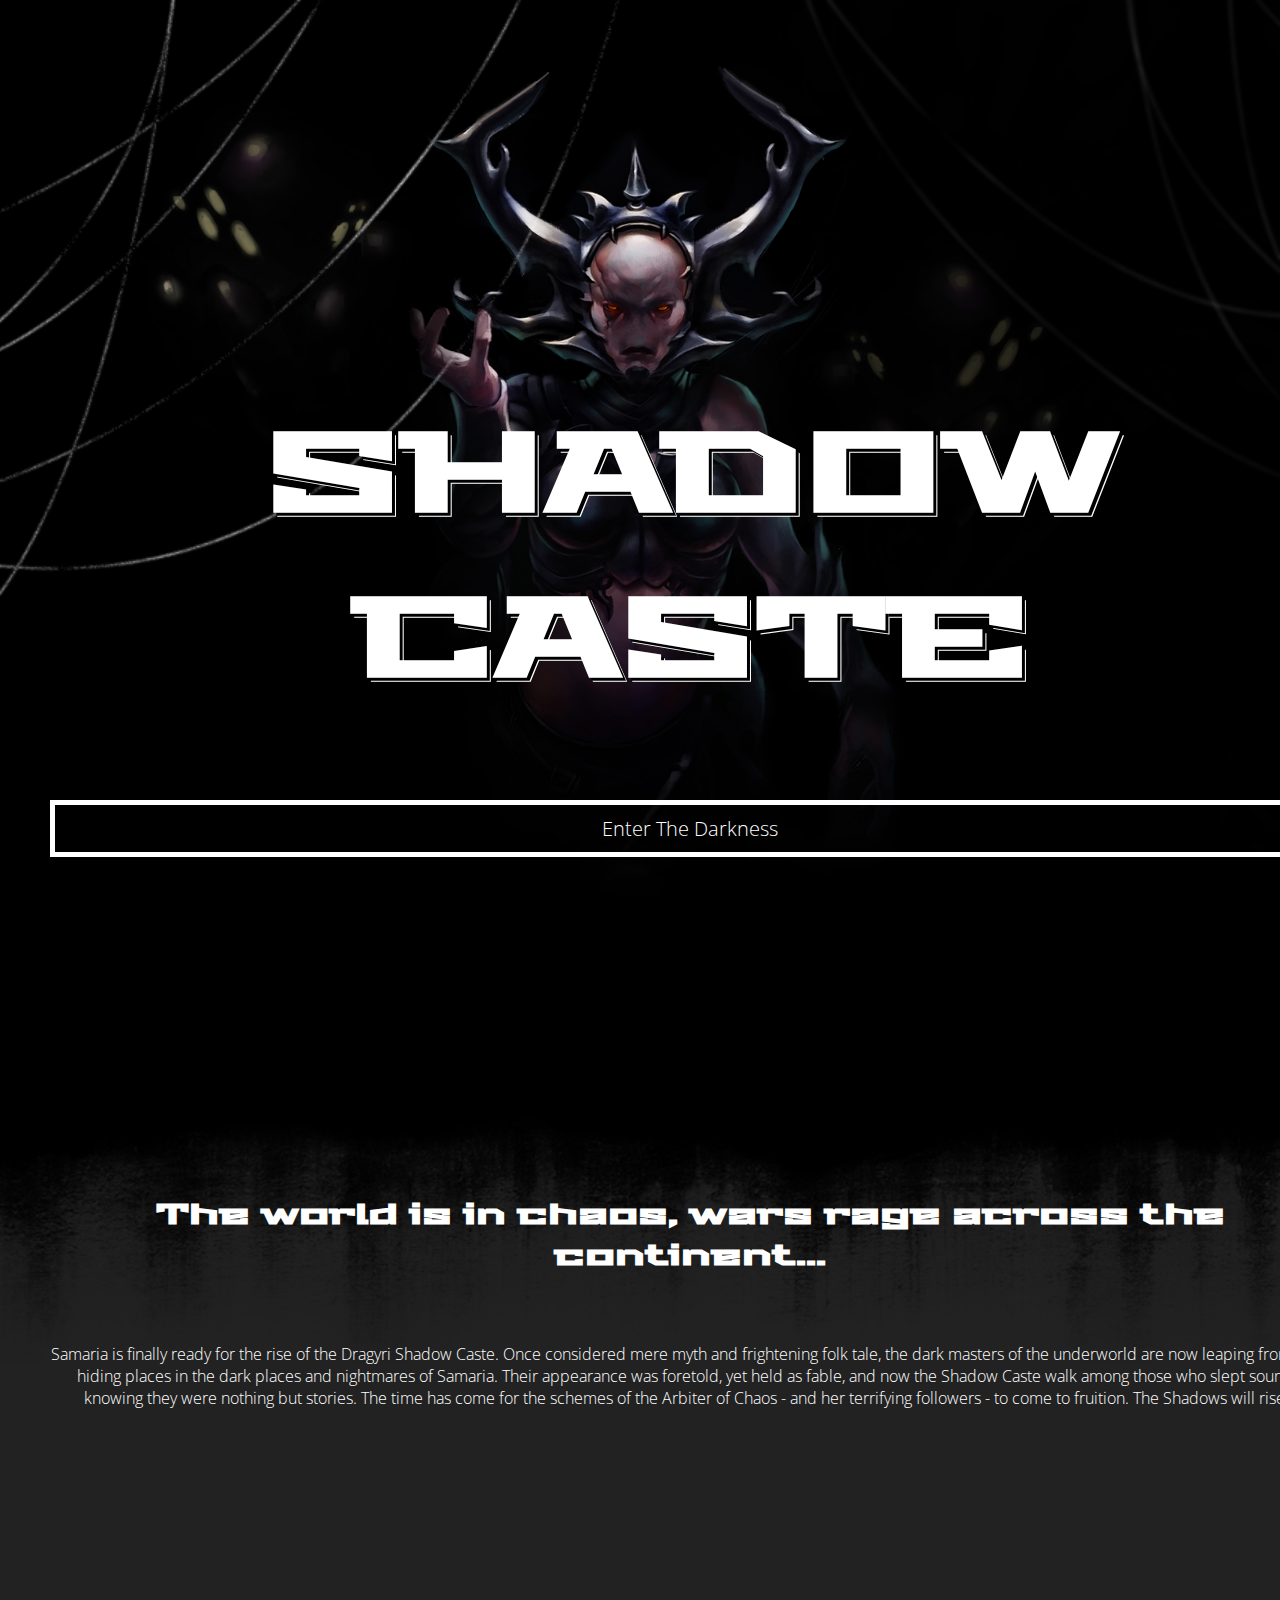
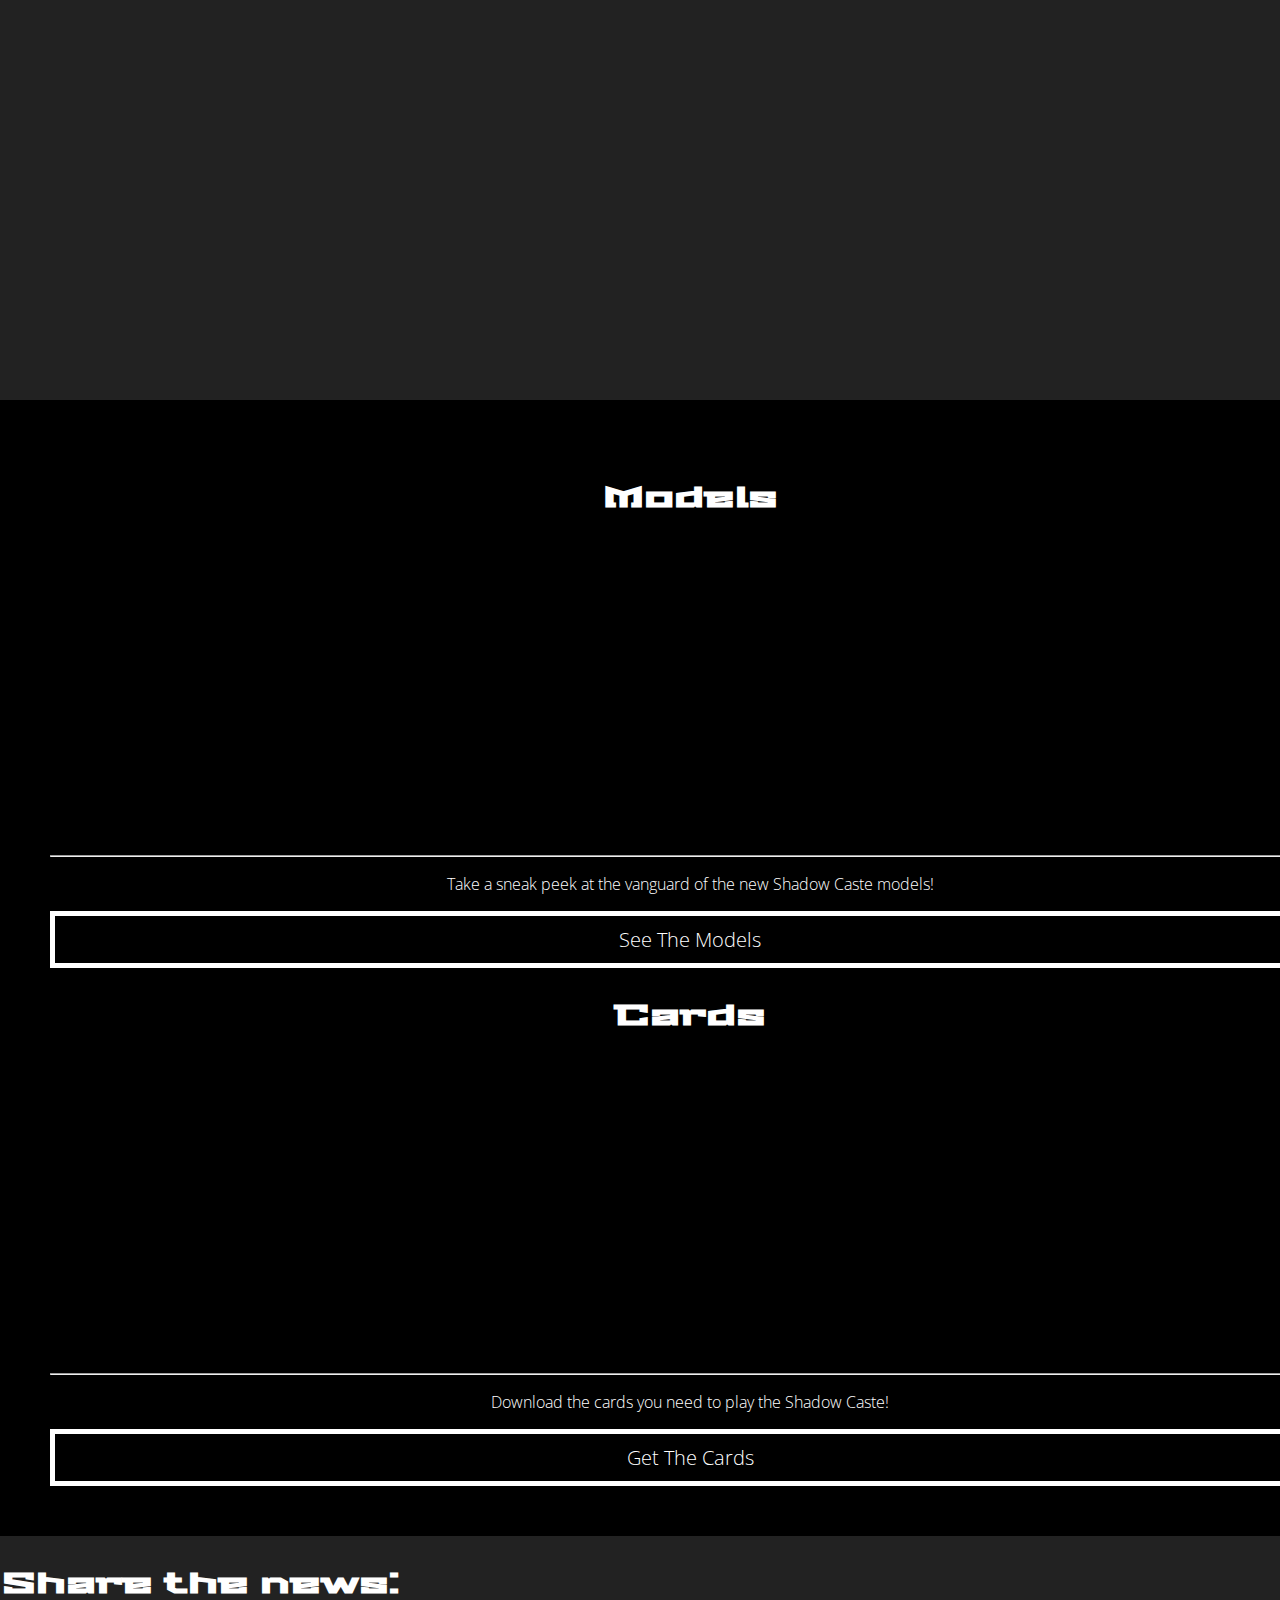
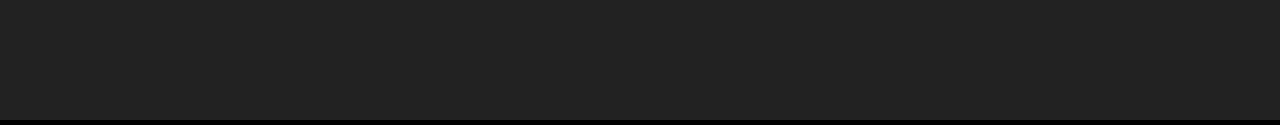
==== commit 8f5e2c02: "Models Page" ====
--- a/index.html
+++ b/index.html
@@ -14,7 +14,7 @@
     <div class='web-1'></div>
     <div class='web-2'></div>
     <div class="slide" id="heroImage">
-        <div class="container welcome">
+        <div class="container-fluid welcome">
             <h1>Shadow Caste</h1>
             <a class="nav" href="#slide2"><div class="btn btn-ghost">Enter the Darkness</div></a>
         </div>
@@ -82,6 +82,16 @@
 
     <script src="https://ajax.googleapis.com/ajax/libs/jquery/3.0.0/jquery.min.js"></script>
     <script src="js/app.js"></script>
+    <script>
+  (function(i,s,o,g,r,a,m){i['GoogleAnalyticsObject']=r;i[r]=i[r]||function(){
+  (i[r].q=i[r].q||[]).push(arguments)},i[r].l=1*new Date();a=s.createElement(o),
+  m=s.getElementsByTagName(o)[0];a.async=1;a.src=g;m.parentNode.insertBefore(a,m)
+  })(window,document,'script','https://www.google-analytics.com/analytics.js','ga');
+
+  ga('create', 'UA-51698779-2', 'auto');
+  ga('send', 'pageview');
+
+</script>
 </body>
 
 </html>
--- a/css/style.css
+++ b/css/style.css
@@ -8,6 +8,7 @@
 h1{
     font-family: 'Stalinist One', sans-serif;
     font-size: 7em;
+    text-align: center;
     text-transform: uppercase;
     text-shadow: 3px 3px 0px black, 4px 4px 0px white;
 }
@@ -41,10 +42,12 @@
 }
 .slide:nth-child(even) {
     background-color: #222;
-    box-shadow: 0px 0px 500px black, 0px 0px 500px black, 0px 0px 500px black, 0px 0px 500px black;
 }
 
 #heroImage {
+    display: block;
+    max-width: 100%;
+    height:100vh;
     background-image: url("../imgs/amabilia.jpg");
     background-color: black;
     background-repeat: no-repeat;
@@ -90,7 +93,7 @@
     margin-right: auto;
     width: 100%;
     text-align: center;
-    margin-top: 30vh;
+    margin-top: 13vh;
     z-index: 1000;
 }
 /*.textbox > h1 {
@@ -104,9 +107,9 @@
 }
 .btn-ghost {
     background: none;
+    font-size: 1.25em;
     border: .25em solid white;
     padding: 10px 15px;
-    /*margin: 10px;*/
     text-transform: capitalize;
     text-decoration: none;
 }
@@ -135,8 +138,8 @@
     position:absolute;
     display: inline-block;
     top:0px;
-    left: 50px;
-    width:100%;
+    left: 20px;
+    width:300px;
     padding-top: 20px;
     padding-bottom:10px;
 }
@@ -145,12 +148,6 @@
     top:30px;
     color:white;
     font-size: 1.5em;
-}
-#home{
-    left:10px;
-}
-#cards{
-    right:20px;
 }
  /*-------FOOTER-------*/
 
@@ -200,49 +197,56 @@
 }
 
 /*---------Models---------*/
-.modelTitle{
-    text-transform: uppercase;
-    font-size: 1.5em;
-    font-family: 'Stalinist One', sans-serif;
-}
 .modelImage{
-    display:block;
-    widows: 100%;
-    height: 100%;
-    background-position: center;
-    background-size: contain;
-    background-repeat: no-repeat;
-}
-.modelTray{
+    margin: 5vh auto;
+    max-height: 400px;
+    width:auto;
 }
 /*---------MEDIA RULES---------*/
-@media screen and (max-width:900px) {
+@media screen and (max-width:1000px){
     .textbox{
-        margin-top: 30px;
-        margin-bottom:30px
-    }
-    .textbox > h1 {
-        font-size: 3em;
-        text-align: center;
-        text-transform: uppercase;
-        text-shadow: 3px 3px 0px black, 4px 4px 0px white;
-    }
-    h1{
-        font-size: 5em;
-    }
-    .socialButton{
-        font-size: 2.25em;
+        margin-top: 5px;
     }
     .modelImage{
-        background-position: center;
+        max-height: 50vh;
+        width:auto;
     }
+}
+@media only screen
+  and (min-device-width: 320px)
+  and (max-device-width: 480px)
+  and (-webkit-min-device-pixel-ratio: 2) {
+      #heroimage{
+          background-image: url("../imgs/amabilia_mobile.jpg");
+          background-color: black;
+          background-repeat: no-repeat;
+          background-position: 50% -10%;
+          background-attachment: fixed;
+          background-size: contain;
+      }
+      .textbox{
+          margin-top: 10px;
+      }
+      .textbox > h1 {
+          font-size: 2em;
+          text-align: center;
+          text-transform: uppercase;
+          text-shadow: 3px 3px 0px black, 4px 4px 0px white;
+      }
+      h1{
+          font-size: 4em;
+      }
+      .socialButton{
+          font-size: 2em;
+      }
+
+}
+@media screen and (max-device-width:900px) {
+
 }
 /*---------MEDIA RULES---------*/
 @media screen and (max-width:500px) {
     h1{
         font-size:2.5em;
     }
-    .modelImage{
-        background-position: top;
-    }
-}
+}
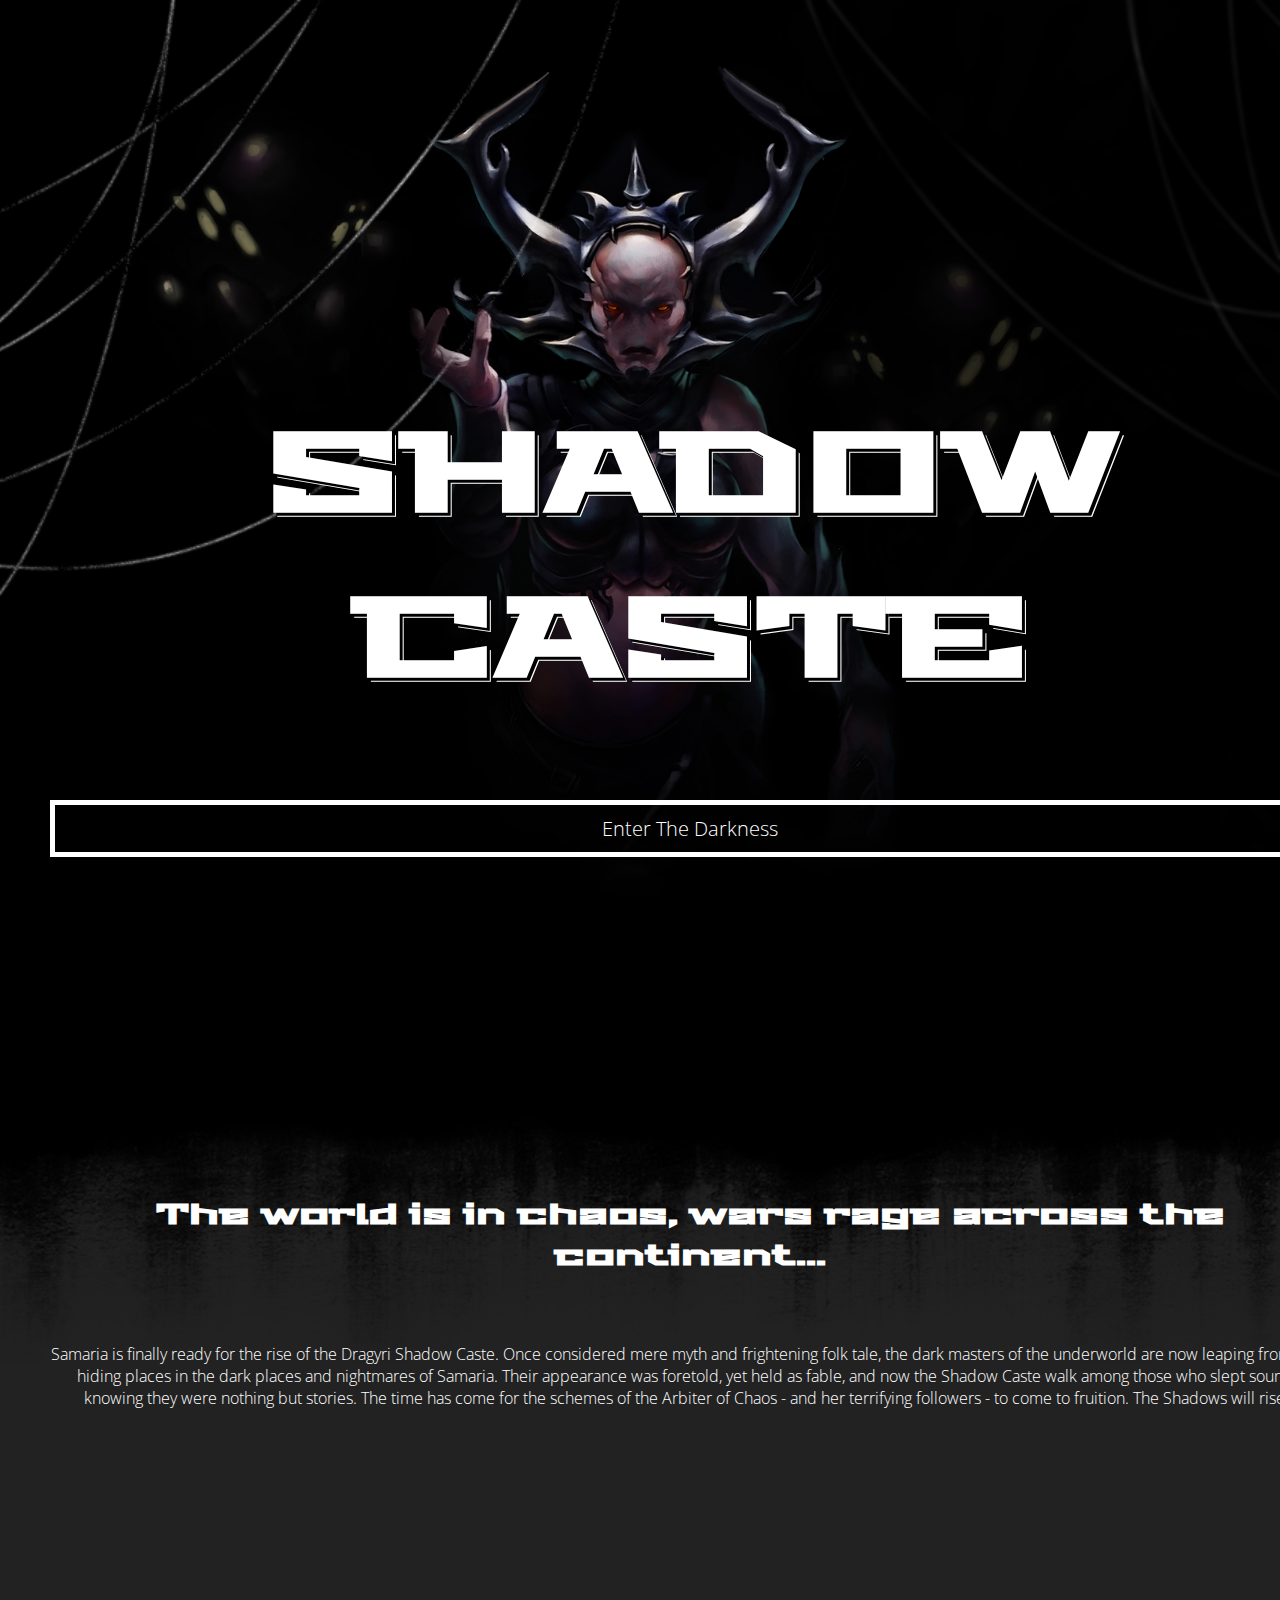
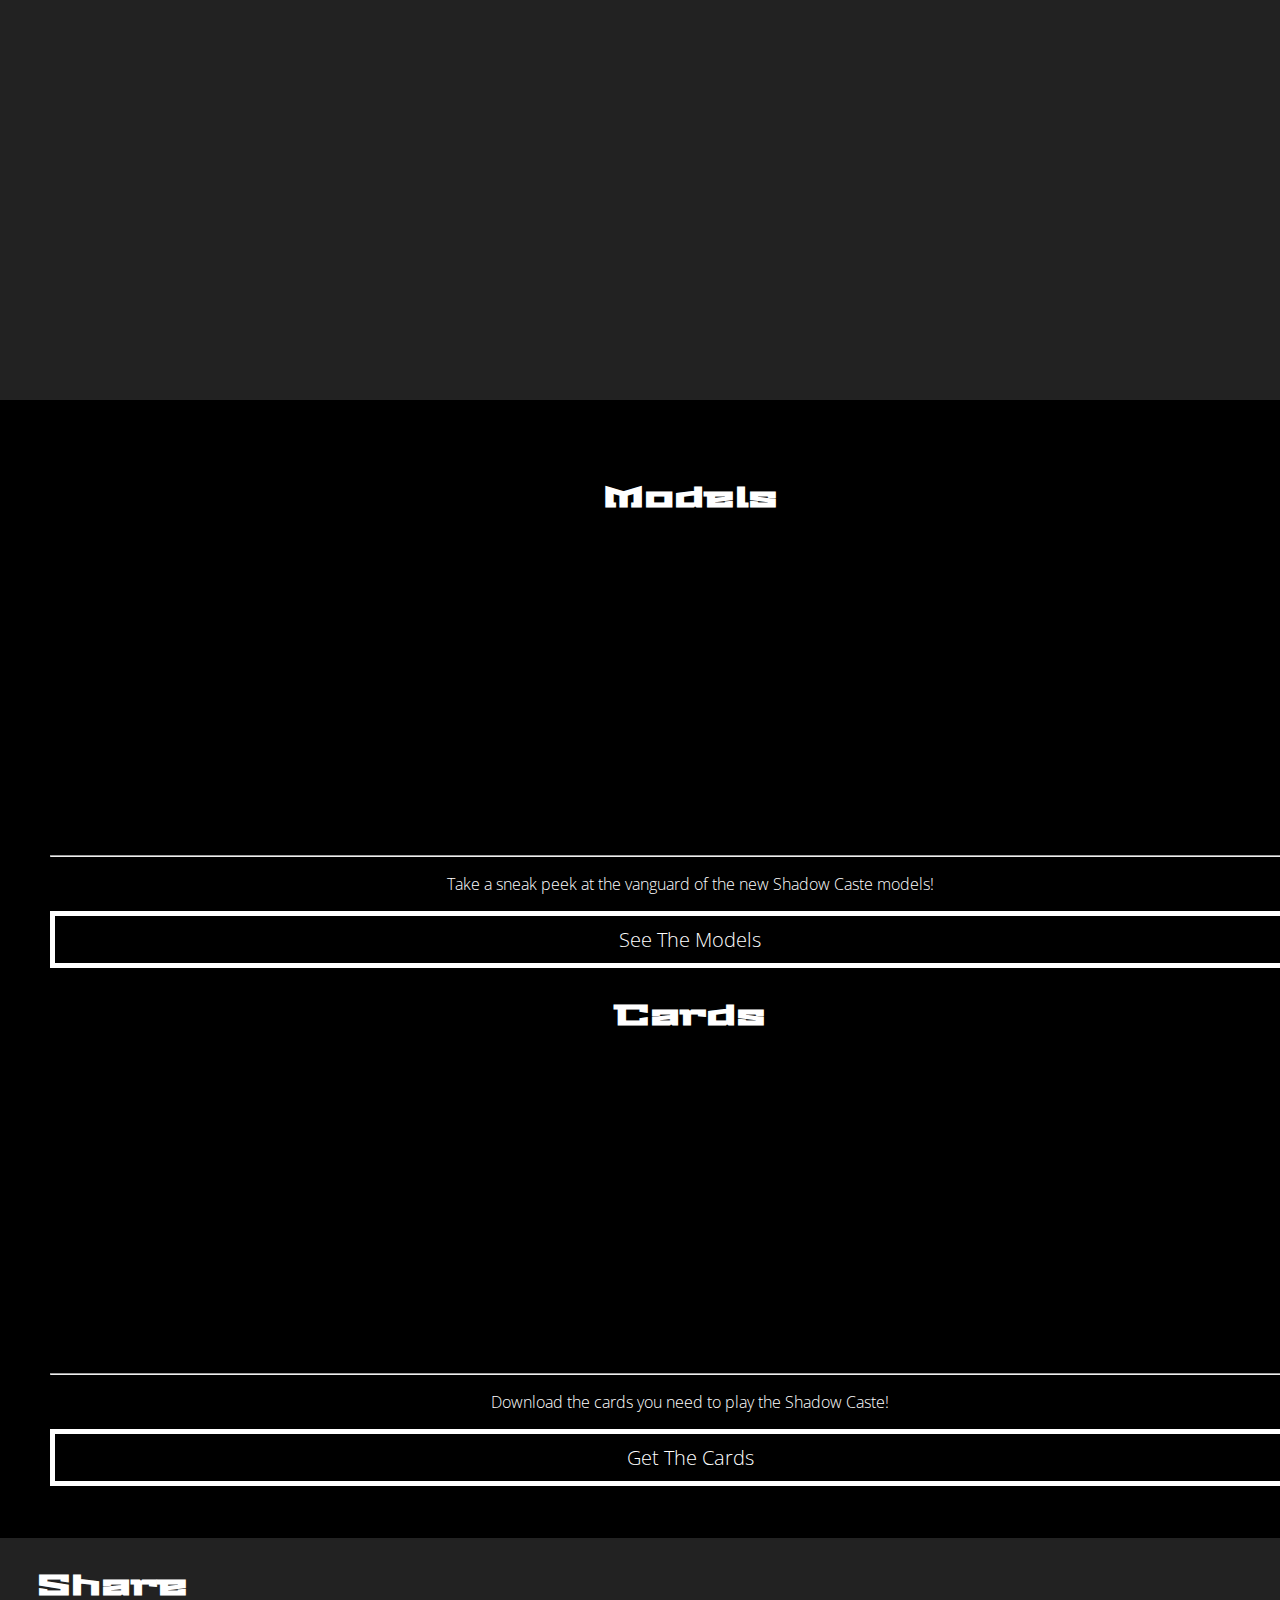
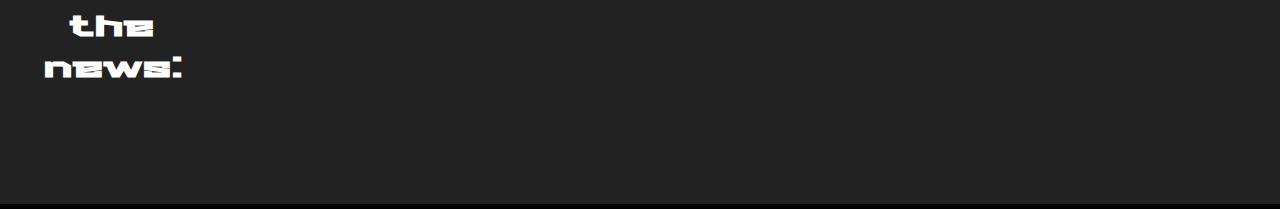
==== commit 0e672d2c: "pull fix" ====
--- a/index.html
+++ b/index.html
@@ -50,7 +50,7 @@
                         <div class="btn btn-ghost">See the Models</div>
                     </a>
                 </div>
-                <div class="col-md-6 ColFeature">
+                <div class="col-md-6 colFeature">
                     <h3>Cards</h3>
                     <div class="contentImage"></div>
                     <hr>
@@ -63,7 +63,7 @@
         </div>
     </div>
     <div class="footer">
-        <div class="container" style="width:400px">
+        <div class="container" style="width:225px">
             <div class="row">
                 <h3 class="col-xs-12" style="text-align:center">Share the news:</h3>
             </div>
@@ -74,7 +74,7 @@
                 <span class="fb-share-button" data-href="https://www.facebook.com/coolminiornot/" data-layout="link" data-mobile-iframe="true">
                     <a class="fb-xfbml-parse-ignore" target="_blank" href="https://www.facebook.com/sharer/sharer.php?u=https%3A%2F%2Fwww.facebook.com%2Fcoolminiornot%2F&amp;src=sdkpreparse">
                         <span class="ion-social-facebook col-xs-6 socialButton"></span>
-                    </a>
+                </a>
                 </span>
             </div>
         </div>
--- a/css/style.css
+++ b/css/style.css
@@ -15,6 +15,7 @@
 h2{
     font-family: 'Stalinist One', sans-serif;
     font-size: 3em;
+    text-align: center;
 }
 h3{
     font-family: 'Stalinist One', sans-serif;
@@ -43,7 +44,9 @@
 .slide:nth-child(even) {
     background-color: #222;
 }
-
+.col-md-1,.col-md-2,.col-md-3,.col-md-4,.col-md-5,.col-md-6,.col-md-7,.col-md-8,.col-md-9,.col-md-10,.col-md-11,.col-md-12{
+    text-align: center;
+}
 #heroImage {
     display: block;
     max-width: 100%;
@@ -62,7 +65,6 @@
     top: 0px;
     left: 0px;
 }
-.container {}
 .navArrow {
     position: absolute;
     bottom: 10px;
@@ -96,20 +98,17 @@
     margin-top: 13vh;
     z-index: 1000;
 }
-/*.textbox > h1 {
-    font-size: 7em;
-    text-transform: uppercase;
-    text-align: center;
-    text-shadow: 3px 3px 0px black, 4px 4px 0px white;
-}*/
+
 textbox > p{
     letter-spacing: 1px;
 }
 .btn-ghost {
     background: none;
+    margin: 0px auto;
     font-size: 1.25em;
     border: .25em solid white;
     padding: 10px 15px;
+    text-align: center;
     text-transform: capitalize;
     text-decoration: none;
 }
@@ -118,7 +117,7 @@
     background: rgba(255, 255, 255, .75);
 }
 
-/*Triple Images*/
+/*-------Links-------*/
 .featureImage {
     width: auto;
 }
@@ -129,10 +128,7 @@
     background-size: cover;
     background-position: center;
 }
-.colFeature {
-    text-align: center;
-    border-radius: 10px;
-}
+
 /*---------Menu---------*/
 #menu{
     position:absolute;
@@ -157,6 +153,7 @@
     width: 100%;
     height:auto;
     background-color: #222;
+    border-top: 2px solid black;
 
 }
 .socialButton{
@@ -202,6 +199,12 @@
     max-height: 400px;
     width:auto;
 }
+/*-----------Cards-----------*/
+.card{
+    padding: 5px;
+}
+
+
 /*---------MEDIA RULES---------*/
 @media screen and (max-width:1000px){
     .textbox{
